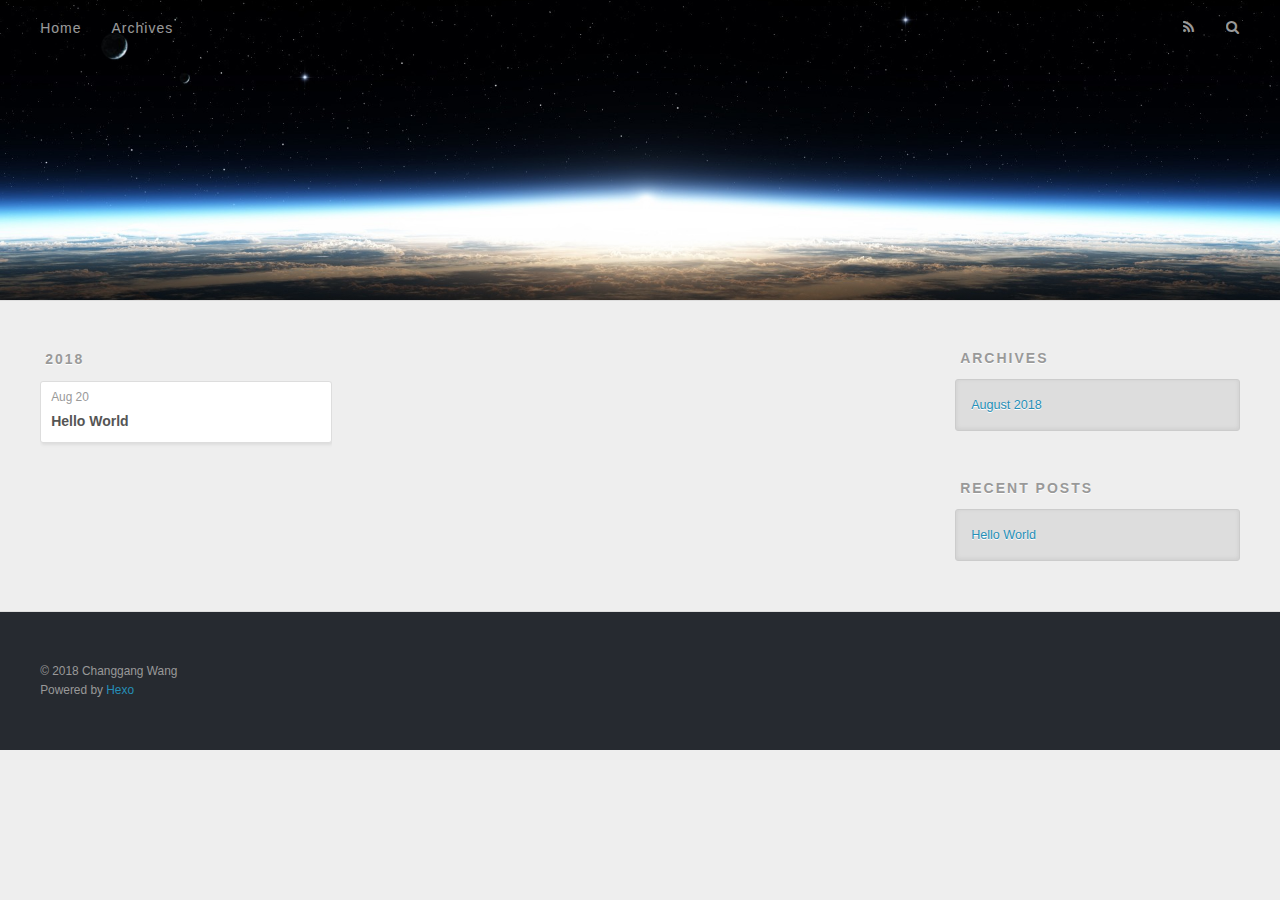
==== archives/index.html @ 1304bd4e "Site updated: 2018-08-20 21:08:40" ====
<!DOCTYPE html>
<html>
<head>
  <meta charset="utf-8">
  

  
  <title>Archives | </title>
  <meta name="viewport" content="width=device-width, initial-scale=1, maximum-scale=1">
  <meta property="og:type" content="website">
<meta property="og:title">
<meta property="og:url" content="https://super-wcg.github.io/archives/index.html">
<meta property="og:site_name">
<meta property="og:locale" content="default">
<meta name="twitter:card" content="summary">
<meta name="twitter:title">
  
    <link rel="alternate" href="/atom.xml" title="" type="application/atom+xml">
  
  
    <link rel="icon" href="/favicon.png">
  
  
    <link href="//fonts.googleapis.com/css?family=Source+Code+Pro" rel="stylesheet" type="text/css">
  
  <link rel="stylesheet" href="/css/style.css">
</head>

<body>
  <div id="container">
    <div id="wrap">
      <header id="header">
  <div id="banner"></div>
  <div id="header-outer" class="outer">
    <div id="header-title" class="inner">
      <h1 id="logo-wrap">
        <a href="/" id="logo"></a>
      </h1>
      
    </div>
    <div id="header-inner" class="inner">
      <nav id="main-nav">
        <a id="main-nav-toggle" class="nav-icon"></a>
        
          <a class="main-nav-link" href="/">Home</a>
        
          <a class="main-nav-link" href="/archives">Archives</a>
        
      </nav>
      <nav id="sub-nav">
        
          <a id="nav-rss-link" class="nav-icon" href="/atom.xml" title="RSS Feed"></a>
        
        <a id="nav-search-btn" class="nav-icon" title="Search"></a>
      </nav>
      <div id="search-form-wrap">
        <form action="//google.com/search" method="get" accept-charset="UTF-8" class="search-form"><input type="search" name="q" class="search-form-input" placeholder="Search"><button type="submit" class="search-form-submit">&#xF002;</button><input type="hidden" name="sitesearch" value="https://super-wcg.github.io"></form>
      </div>
    </div>
  </div>
</header>
      <div class="outer">
        <section id="main">
  
  
    
    
      
      
      <section class="archives-wrap">
        <div class="archive-year-wrap">
          <a href="/archives/2018" class="archive-year">2018</a>
        </div>
        <div class="archives">
    
    <article class="archive-article archive-type-post">
  <div class="archive-article-inner">
    <header class="archive-article-header">
      <a href="/2018/08/20/hello-world/" class="archive-article-date">
  <time datetime="2018-08-20T12:46:45.303Z" itemprop="datePublished">Aug 20</time>
</a>
      
  
    <h1 itemprop="name">
      <a class="archive-article-title" href="/2018/08/20/hello-world/">Hello World</a>
    </h1>
  

    </header>
  </div>
</article>
  
  
    </div></section>
  


</section>
        
          <aside id="sidebar">
  
    

  
    

  
    
  
    
  <div class="widget-wrap">
    <h3 class="widget-title">Archives</h3>
    <div class="widget">
      <ul class="archive-list"><li class="archive-list-item"><a class="archive-list-link" href="/archives/2018/08/">August 2018</a></li></ul>
    </div>
  </div>


  
    
  <div class="widget-wrap">
    <h3 class="widget-title">Recent Posts</h3>
    <div class="widget">
      <ul>
        
          <li>
            <a href="/2018/08/20/hello-world/">Hello World</a>
          </li>
        
      </ul>
    </div>
  </div>

  
</aside>
        
      </div>
      <footer id="footer">
  
  <div class="outer">
    <div id="footer-info" class="inner">
      &copy; 2018 Changgang Wang<br>
      Powered by <a href="http://hexo.io/" target="_blank">Hexo</a>
    </div>
  </div>
</footer>
    </div>
    <nav id="mobile-nav">
  
    <a href="/" class="mobile-nav-link">Home</a>
  
    <a href="/archives" class="mobile-nav-link">Archives</a>
  
</nav>
    

<script src="//ajax.googleapis.com/ajax/libs/jquery/2.0.3/jquery.min.js"></script>


  <link rel="stylesheet" href="/fancybox/jquery.fancybox.css">
  <script src="/fancybox/jquery.fancybox.pack.js"></script>


<script src="/js/script.js"></script>



  </div>
</body>
</html>
---- css/style.css ----
body {
  width: 100%;
}
body:before,
body:after {
  content: "";
  display: table;
}
body:after {
  clear: both;
}
html,
body,
div,
span,
applet,
object,
iframe,
h1,
h2,
h3,
h4,
h5,
h6,
p,
blockquote,
pre,
a,
abbr,
acronym,
address,
big,
cite,
code,
del,
dfn,
em,
img,
ins,
kbd,
q,
s,
samp,
small,
strike,
strong,
sub,
sup,
tt,
var,
dl,
dt,
dd,
ol,
ul,
li,
fieldset,
form,
label,
legend,
table,
caption,
tbody,
tfoot,
thead,
tr,
th,
td {
  margin: 0;
  padding: 0;
  border: 0;
  outline: 0;
  font-weight: inherit;
  font-style: inherit;
  font-family: inherit;
  font-size: 100%;
  vertical-align: baseline;
}
body {
  line-height: 1;
  color: #000;
  background: #fff;
}
ol,
ul {
  list-style: none;
}
table {
  border-collapse: separate;
  border-spacing: 0;
  vertical-align: middle;
}
caption,
th,
td {
  text-align: left;
  font-weight: normal;
  vertical-align: middle;
}
a img {
  border: none;
}
input,
button {
  margin: 0;
  padding: 0;
}
input::-moz-focus-inner,
button::-moz-focus-inner {
  border: 0;
  padding: 0;
}
@font-face {
  font-family: FontAwesome;
  font-style: normal;
  font-weight: normal;
  src: url("fonts/fontawesome-webfont.eot?v=#4.0.3");
  src: url("fonts/fontawesome-webfont.eot?#iefix&v=#4.0.3") format("embedded-opentype"), url("fonts/fontawesome-webfont.woff?v=#4.0.3") format("woff"), url("fonts/fontawesome-webfont.ttf?v=#4.0.3") format("truetype"), url("fonts/fontawesome-webfont.svg#fontawesomeregular?v=#4.0.3") format("svg");
}
html,
body,
#container {
  height: 100%;
}
body {
  background: #eee;
  font: 14px -apple-system, BlinkMacSystemFont, "Segoe UI", "Roboto", "Oxygen", "Ubuntu", "Cantarell", "Fira Sans", "Droid Sans", "Helvetica Neue", sans-serif;
  -webkit-text-size-adjust: 100%;
}
.outer {
  max-width: 1220px;
  margin: 0 auto;
  padding: 0 20px;
}
.outer:before,
.outer:after {
  content: "";
  display: table;
}
.outer:after {
  clear: both;
}
.inner {
  display: inline;
  float: left;
  width: 98.33333333333333%;
  margin: 0 0.833333333333333%;
}
.left,
.alignleft {
  float: left;
}
.right,
.alignright {
  float: right;
}
.clear {
  clear: both;
}
#container {
  position: relative;
}
.mobile-nav-on {
  overflow: hidden;
}
#wrap {
  height: 100%;
  width: 100%;
  position: absolute;
  top: 0;
  left: 0;
  -webkit-transition: 0.2s ease-out;
  -moz-transition: 0.2s ease-out;
  -ms-transition: 0.2s ease-out;
  transition: 0.2s ease-out;
  z-index: 1;
  background: #eee;
}
.mobile-nav-on #wrap {
  left: 280px;
}
@media screen and (min-width: 768px) {
  #main {
    display: inline;
    float: left;
    width: 73.33333333333333%;
    margin: 0 0.833333333333333%;
  }
}
.article-date,
.article-category-link,
.archive-year,
.widget-title {
  text-decoration: none;
  text-transform: uppercase;
  letter-spacing: 2px;
  color: #999;
  margin-bottom: 1em;
  margin-left: 5px;
  line-height: 1em;
  text-shadow: 0 1px #fff;
  font-weight: bold;
}
.article-inner,
.archive-article-inner {
  background: #fff;
  -webkit-box-shadow: 1px 2px 3px #ddd;
  box-shadow: 1px 2px 3px #ddd;
  border: 1px solid #ddd;
  border-radius: 3px;
}
.article-entry h1,
.widget h1 {
  font-size: 2em;
}
.article-entry h2,
.widget h2 {
  font-size: 1.5em;
}
.article-entry h3,
.widget h3 {
  font-size: 1.3em;
}
.article-entry h4,
.widget h4 {
  font-size: 1.2em;
}
.article-entry h5,
.widget h5 {
  font-size: 1em;
}
.article-entry h6,
.widget h6 {
  font-size: 1em;
  color: #999;
}
.article-entry hr,
.widget hr {
  border: 1px dashed #ddd;
}
.article-entry strong,
.widget strong {
  font-weight: bold;
}
.article-entry em,
.widget em,
.article-entry cite,
.widget cite {
  font-style: italic;
}
.article-entry sup,
.widget sup,
.article-entry sub,
.widget sub {
  font-size: 0.75em;
  line-height: 0;
  position: relative;
  vertical-align: baseline;
}
.article-entry sup,
.widget sup {
  top: -0.5em;
}
.article-entry sub,
.widget sub {
  bottom: -0.2em;
}
.article-entry small,
.widget small {
  font-size: 0.85em;
}
.article-entry acronym,
.widget acronym,
.article-entry abbr,
.widget abbr {
  border-bottom: 1px dotted;
}
.article-entry ul,
.widget ul,
.article-entry ol,
.widget ol,
.article-entry dl,
.widget dl {
  margin: 0 20px;
  line-height: 1.6em;
}
.article-entry ul ul,
.widget ul ul,
.article-entry ol ul,
.widget ol ul,
.article-entry ul ol,
.widget ul ol,
.article-entry ol ol,
.widget ol ol {
  margin-top: 0;
  margin-bottom: 0;
}
.article-entry ul,
.widget ul {
  list-style: disc;
}
.article-entry ol,
.widget ol {
  list-style: decimal;
}
.article-entry dt,
.widget dt {
  font-weight: bold;
}
#header {
  height: 300px;
  position: relative;
  border-bottom: 1px solid #ddd;
}
#header:before,
#header:after {
  content: "";
  position: absolute;
  left: 0;
  right: 0;
  height: 40px;
}
#header:before {
  top: 0;
  background: -webkit-linear-gradient(rgba(0,0,0,0.2), transparent);
  background: -moz-linear-gradient(rgba(0,0,0,0.2), transparent);
  background: -ms-linear-gradient(rgba(0,0,0,0.2), transparent);
  background: linear-gradient(rgba(0,0,0,0.2), transparent);
}
#header:after {
  bottom: 0;
  background: -webkit-linear-gradient(transparent, rgba(0,0,0,0.2));
  background: -moz-linear-gradient(transparent, rgba(0,0,0,0.2));
  background: -ms-linear-gradient(transparent, rgba(0,0,0,0.2));
  background: linear-gradient(transparent, rgba(0,0,0,0.2));
}
#header-outer {
  height: 100%;
  position: relative;
}
#header-inner {
  position: relative;
  overflow: hidden;
}
#banner {
  position: absolute;
  top: 0;
  left: 0;
  width: 100%;
  height: 100%;
  background: url("images/banner.jpg") center #000;
  -webkit-background-size: cover;
  -moz-background-size: cover;
  background-size: cover;
  z-index: -1;
}
#header-title {
  text-align: center;
  height: 40px;
  position: absolute;
  top: 50%;
  left: 0;
  margin-top: -20px;
}
#logo,
#subtitle {
  text-decoration: none;
  color: #fff;
  font-weight: 300;
  text-shadow: 0 1px 4px rgba(0,0,0,0.3);
}
#logo {
  font-size: 40px;
  line-height: 40px;
  letter-spacing: 2px;
}
#subtitle {
  font-size: 16px;
  line-height: 16px;
  letter-spacing: 1px;
}
#subtitle-wrap {
  margin-top: 16px;
}
#main-nav {
  float: left;
  margin-left: -15px;
}
.nav-icon,
.main-nav-link {
  float: left;
  color: #fff;
  opacity: 0.6;
  text-decoration: none;
  text-shadow: 0 1px rgba(0,0,0,0.2);
  -webkit-transition: opacity 0.2s;
  -moz-transition: opacity 0.2s;
  -ms-transition: opacity 0.2s;
  transition: opacity 0.2s;
  display: block;
  padding: 20px 15px;
}
.nav-icon:hover,
.main-nav-link:hover {
  opacity: 1;
}
.nav-icon {
  font-family: FontAwesome;
  text-align: center;
  font-size: 14px;
  width: 14px;
  height: 14px;
  padding: 20px 15px;
  position: relative;
  cursor: pointer;
}
.main-nav-link {
  font-weight: 300;
  letter-spacing: 1px;
}
@media screen and (max-width: 479px) {
  .main-nav-link {
    display: none;
  }
}
#main-nav-toggle {
  display: none;
}
#main-nav-toggle:before {
  content: "\f0c9";
}
@media screen and (max-width: 479px) {
  #main-nav-toggle {
    display: block;
  }
}
#sub-nav {
  float: right;
  margin-right: -15px;
}
#nav-rss-link:before {
  content: "\f09e";
}
#nav-search-btn:before {
  content: "\f002";
}
#search-form-wrap {
  position: absolute;
  top: 15px;
  width: 150px;
  height: 30px;
  right: -150px;
  opacity: 0;
  -webkit-transition: 0.2s ease-out;
  -moz-transition: 0.2s ease-out;
  -ms-transition: 0.2s ease-out;
  transition: 0.2s ease-out;
}
#search-form-wrap.on {
  opacity: 1;
  right: 0;
}
@media screen and (max-width: 479px) {
  #search-form-wrap {
    width: 100%;
    right: -100%;
  }
}
.search-form {
  position: absolute;
  top: 0;
  left: 0;
  right: 0;
  background: #fff;
  padding: 5px 15px;
  border-radius: 15px;
  -webkit-box-shadow: 0 0 10px rgba(0,0,0,0.3);
  box-shadow: 0 0 10px rgba(0,0,0,0.3);
}
.search-form-input {
  border: none;
  background: none;
  color: #555;
  width: 100%;
  font: 13px -apple-system, BlinkMacSystemFont, "Segoe UI", "Roboto", "Oxygen", "Ubuntu", "Cantarell", "Fira Sans", "Droid Sans", "Helvetica Neue", sans-serif;
  outline: none;
}
.search-form-input::-webkit-search-results-decoration,
.search-form-input::-webkit-search-cancel-button {
  -webkit-appearance: none;
}
.search-form-submit {
  position: absolute;
  top: 50%;
  right: 10px;
  margin-top: -7px;
  font: 13px FontAwesome;
  border: none;
  background: none;
  color: #bbb;
  cursor: pointer;
}
.search-form-submit:hover,
.search-form-submit:focus {
  color: #777;
}
.article {
  margin: 50px 0;
}
.article-inner {
  overflow: hidden;
}
.article-meta:before,
.article-meta:after {
  content: "";
  display: table;
}
.article-meta:after {
  clear: both;
}
.article-date {
  float: left;
}
.article-category {
  float: left;
  line-height: 1em;
  color: #ccc;
  text-shadow: 0 1px #fff;
  margin-left: 8px;
}
.article-category:before {
  content: "\2022";
}
.article-category-link {
  margin: 0 12px 1em;
}
.article-header {
  padding: 20px 20px 0;
}
.article-title {
  text-decoration: none;
  font-size: 2em;
  font-weight: bold;
  color: #555;
  line-height: 1.1em;
  -webkit-transition: color 0.2s;
  -moz-transition: color 0.2s;
  -ms-transition: color 0.2s;
  transition: color 0.2s;
}
a.article-title:hover {
  color: #258fb8;
}
.article-entry {
  color: #555;
  padding: 0 20px;
}
.article-entry:before,
.article-entry:after {
  content: "";
  display: table;
}
.article-entry:after {
  clear: both;
}
.article-entry p,
.article-entry table {
  line-height: 1.6em;
  margin: 1.6em 0;
}
.article-entry h1,
.article-entry h2,
.article-entry h3,
.article-entry h4,
.article-entry h5,
.article-entry h6 {
  font-weight: bold;
}
.article-entry h1,
.article-entry h2,
.article-entry h3,
.article-entry h4,
.article-entry h5,
.article-entry h6 {
  line-height: 1.1em;
  margin: 1.1em 0;
}
.article-entry a {
  color: #258fb8;
  text-decoration: none;
}
.article-entry a:hover {
  text-decoration: underline;
}
.article-entry ul,
.article-entry ol,
.article-entry dl {
  margin-top: 1.6em;
  margin-bottom: 1.6em;
}
.article-entry img,
.article-entry video {
  max-width: 100%;
  height: auto;
  display: block;
  margin: auto;
}
.article-entry iframe {
  border: none;
}
.article-entry table {
  width: 100%;
  border-collapse: collapse;
  border-spacing: 0;
}
.article-entry th {
  font-weight: bold;
  border-bottom: 3px solid #ddd;
  padding-bottom: 0.5em;
}
.article-entry td {
  border-bottom: 1px solid #ddd;
  padding: 10px 0;
}
.article-entry blockquote {
  font-family: Georgia, "Times New Roman", serif;
  font-size: 1.4em;
  margin: 1.6em 20px;
  text-align: center;
}
.article-entry blockquote footer {
  font-size: 14px;
  margin: 1.6em 0;
  font-family: -apple-system, BlinkMacSystemFont, "Segoe UI", "Roboto", "Oxygen", "Ubuntu", "Cantarell", "Fira Sans", "Droid Sans", "Helvetica Neue", sans-serif;
}
.article-entry blockquote footer cite:before {
  content: "—";
  padding: 0 0.5em;
}
.article-entry .pullquote {
  text-align: left;
  width: 45%;
  margin: 0;
}
.article-entry .pullquote.left {
  margin-left: 0.5em;
  margin-right: 1em;
}
.article-entry .pullquote.right {
  margin-right: 0.5em;
  margin-left: 1em;
}
.article-entry .caption {
  color: #999;
  display: block;
  font-size: 0.9em;
  margin-top: 0.5em;
  position: relative;
  text-align: center;
}
.article-entry .video-container {
  position: relative;
  padding-top: 56.25%;
  height: 0;
  overflow: hidden;
}
.article-entry .video-container iframe,
.article-entry .video-container object,
.article-entry .video-container embed {
  position: absolute;
  top: 0;
  left: 0;
  width: 100%;
  height: 100%;
  margin-top: 0;
}
.article-more-link a {
  display: inline-block;
  line-height: 1em;
  padding: 6px 15px;
  border-radius: 15px;
  background: #eee;
  color: #999;
  text-shadow: 0 1px #fff;
  text-decoration: none;
}
.article-more-link a:hover {
  background: #258fb8;
  color: #fff;
  text-decoration: none;
  text-shadow: 0 1px #1e7293;
}
.article-footer {
  font-size: 0.85em;
  line-height: 1.6em;
  border-top: 1px solid #ddd;
  padding-top: 1.6em;
  margin: 0 20px 20px;
}
.article-footer:before,
.article-footer:after {
  content: "";
  display: table;
}
.article-footer:after {
  clear: both;
}
.article-footer a {
  color: #999;
  text-decoration: none;
}
.article-footer a:hover {
  color: #555;
}
.article-tag-list-item {
  float: left;
  margin-right: 10px;
}
.article-tag-list-link:before {
  content: "#";
}
.article-comment-link {
  float: right;
}
.article-comment-link:before {
  content: "\f075";
  font-family: FontAwesome;
  padding-right: 8px;
}
.article-share-link {
  cursor: pointer;
  float: right;
  margin-left: 20px;
}
.article-share-link:before {
  content: "\f064";
  font-family: FontAwesome;
  padding-right: 6px;
}
#article-nav {
  position: relative;
}
#article-nav:before,
#article-nav:after {
  content: "";
  display: table;
}
#article-nav:after {
  clear: both;
}
@media screen and (min-width: 768px) {
  #article-nav {
    margin: 50px 0;
  }
  #article-nav:before {
    width: 8px;
    height: 8px;
    position: absolute;
    top: 50%;
    left: 50%;
    margin-top: -4px;
    margin-left: -4px;
    content: "";
    border-radius: 50%;
    background: #ddd;
    -webkit-box-shadow: 0 1px 2px #fff;
    box-shadow: 0 1px 2px #fff;
  }
}
.article-nav-link-wrap {
  text-decoration: none;
  text-shadow: 0 1px #fff;
  color: #999;
  -webkit-box-sizing: border-box;
  -moz-box-sizing: border-box;
  box-sizing: border-box;
  margin-top: 50px;
  text-align: center;
  display: block;
}
.article-nav-link-wrap:hover {
  color: #555;
}
@media screen and (min-width: 768px) {
  .article-nav-link-wrap {
    width: 50%;
    margin-top: 0;
  }
}
@media screen and (min-width: 768px) {
  #article-nav-newer {
    float: left;
    text-align: right;
    padding-right: 20px;
  }
}
@media screen and (min-width: 768px) {
  #article-nav-older {
    float: right;
    text-align: left;
    padding-left: 20px;
  }
}
.article-nav-caption {
  text-transform: uppercase;
  letter-spacing: 2px;
  color: #ddd;
  line-height: 1em;
  font-weight: bold;
}
#article-nav-newer .article-nav-caption {
  margin-right: -2px;
}
.article-nav-title {
  font-size: 0.85em;
  line-height: 1.6em;
  margin-top: 0.5em;
}
.article-share-box {
  position: absolute;
  display: none;
  background: #fff;
  -webkit-box-shadow: 1px 2px 10px rgba(0,0,0,0.2);
  box-shadow: 1px 2px 10px rgba(0,0,0,0.2);
  border-radius: 3px;
  margin-left: -145px;
  overflow: hidden;
  z-index: 1;
}
.article-share-box.on {
  display: block;
}
.article-share-input {
  width: 100%;
  background: none;
  -webkit-box-sizing: border-box;
  -moz-box-sizing: border-box;
  box-sizing: border-box;
  font: 14px -apple-system, BlinkMacSystemFont, "Segoe UI", "Roboto", "Oxygen", "Ubuntu", "Cantarell", "Fira Sans", "Droid Sans", "Helvetica Neue", sans-serif;
  padding: 0 15px;
  color: #555;
  outline: none;
  border: 1px solid #ddd;
  border-radius: 3px 3px 0 0;
  height: 36px;
  line-height: 36px;
}
.article-share-links {
  background: #eee;
}
.article-share-links:before,
.article-share-links:after {
  content: "";
  display: table;
}
.article-share-links:after {
  clear: both;
}
.article-share-twitter,
.article-share-facebook,
.article-share-pinterest,
.article-share-google {
  width: 50px;
  height: 36px;
  display: block;
  float: left;
  position: relative;
  color: #999;
  text-shadow: 0 1px #fff;
}
.article-share-twitter:before,
.article-share-facebook:before,
.article-share-pinterest:before,
.article-share-google:before {
  font-size: 20px;
  font-family: FontAwesome;
  width: 20px;
  height: 20px;
  position: absolute;
  top: 50%;
  left: 50%;
  margin-top: -10px;
  margin-left: -10px;
  text-align: center;
}
.article-share-twitter:hover,
.article-share-facebook:hover,
.article-share-pinterest:hover,
.article-share-google:hover {
  color: #fff;
}
.article-share-twitter:before {
  content: "\f099";
}
.article-share-twitter:hover {
  background: #00aced;
  text-shadow: 0 1px #008abe;
}
.article-share-facebook:before {
  content: "\f09a";
}
.article-share-facebook:hover {
  background: #3b5998;
  text-shadow: 0 1px #2f477a;
}
.article-share-pinterest:before {
  content: "\f0d2";
}
.article-share-pinterest:hover {
  background: #cb2027;
  text-shadow: 0 1px #a21a1f;
}
.article-share-google:before {
  content: "\f0d5";
}
.article-share-google:hover {
  background: #dd4b39;
  text-shadow: 0 1px #be3221;
}
.article-gallery {
  background: #000;
  position: relative;
}
.article-gallery-photos {
  position: relative;
  overflow: hidden;
}
.article-gallery-img {
  display: none;
  max-width: 100%;
}
.article-gallery-img:first-child {
  display: block;
}
.article-gallery-img.loaded {
  position: absolute;
  display: block;
}
.article-gallery-img img {
  display: block;
  max-width: 100%;
  margin: 0 auto;
}
#comments {
  background: #fff;
  -webkit-box-shadow: 1px 2px 3px #ddd;
  box-shadow: 1px 2px 3px #ddd;
  padding: 20px;
  border: 1px solid #ddd;
  border-radius: 3px;
  margin: 50px 0;
}
#comments a {
  color: #258fb8;
}
.archives-wrap {
  margin: 50px 0;
}
.archives:before,
.archives:after {
  content: "";
  display: table;
}
.archives:after {
  clear: both;
}
.archive-year-wrap {
  margin-bottom: 1em;
}
.archives {
  -webkit-column-gap: 10px;
  -moz-column-gap: 10px;
  column-gap: 10px;
}
@media screen and (min-width: 480px) and (max-width: 767px) {
  .archives {
    -webkit-column-count: 2;
    -moz-column-count: 2;
    column-count: 2;
  }
}
@media screen and (min-width: 768px) {
  .archives {
    -webkit-column-count: 3;
    -moz-column-count: 3;
    column-count: 3;
  }
}
.archive-article {
  -webkit-column-break-inside: avoid;
  page-break-inside: avoid;
  overflow: hidden;
  break-inside: avoid-column;
}
.archive-article-inner {
  padding: 10px;
  margin-bottom: 15px;
}
.archive-article-title {
  text-decoration: none;
  font-weight: bold;
  color: #555;
  -webkit-transition: color 0.2s;
  -moz-transition: color 0.2s;
  -ms-transition: color 0.2s;
  transition: color 0.2s;
  line-height: 1.6em;
}
.archive-article-title:hover {
  color: #258fb8;
}
.archive-article-footer {
  margin-top: 1em;
}
.archive-article-date {
  color: #999;
  text-decoration: none;
  font-size: 0.85em;
  line-height: 1em;
  margin-bottom: 0.5em;
  display: block;
}
#page-nav {
  margin: 50px auto;
  background: #fff;
  -webkit-box-shadow: 1px 2px 3px #ddd;
  box-shadow: 1px 2px 3px #ddd;
  border: 1px solid #ddd;
  border-radius: 3px;
  text-align: center;
  color: #999;
  overflow: hidden;
}
#page-nav:before,
#page-nav:after {
  content: "";
  display: table;
}
#page-nav:after {
  clear: both;
}
#page-nav a,
#page-nav span {
  padding: 10px 20px;
  line-height: 1;
  height: 2ex;
}
#page-nav a {
  color: #999;
  text-decoration: none;
}
#page-nav a:hover {
  background: #999;
  color: #fff;
}
#page-nav .prev {
  float: left;
}
#page-nav .next {
  float: right;
}
#page-nav .page-number {
  display: inline-block;
}
@media screen and (max-width: 479px) {
  #page-nav .page-number {
    display: none;
  }
}
#page-nav .current {
  color: #555;
  font-weight: bold;
}
#page-nav .space {
  color: #ddd;
}
#footer {
  background: #262a30;
  padding: 50px 0;
  border-top: 1px solid #ddd;
  color: #999;
}
#footer a {
  color: #258fb8;
  text-decoration: none;
}
#footer a:hover {
  text-decoration: underline;
}
#footer-info {
  line-height: 1.6em;
  font-size: 0.85em;
}
.article-entry pre,
.article-entry .highlight {
  background: #2d2d2d;
  margin: 0 -20px;
  padding: 15px 20px;
  border-style: solid;
  border-color: #ddd;
  border-width: 1px 0;
  overflow: auto;
  color: #ccc;
  line-height: 22.400000000000002px;
}
.article-entry .highlight .gutter pre,
.article-entry .gist .gist-file .gist-data .line-numbers {
  color: #666;
  font-size: 0.85em;
}
.article-entry pre,
.article-entry code {
  font-family: "Source Code Pro", Consolas, Monaco, Menlo, Consolas, monospace;
}
.article-entry code {
  background: #eee;
  text-shadow: 0 1px #fff;
  padding: 0 0.3em;
}
.article-entry pre code {
  background: none;
  text-shadow: none;
  padding: 0;
}
.article-entry .highlight pre {
  border: none;
  margin: 0;
  padding: 0;
}
.article-entry .highlight table {
  margin: 0;
  width: auto;
}
.article-entry .highlight td {
  border: none;
  padding: 0;
}
.article-entry .highlight figcaption {
  font-size: 0.85em;
  color: #999;
  line-height: 1em;
  margin-bottom: 1em;
}
.article-entry .highlight figcaption:before,
.article-entry .highlight figcaption:after {
  content: "";
  display: table;
}
.article-entry .highlight figcaption:after {
  clear: both;
}
.article-entry .highlight figcaption a {
  float: right;
}
.article-entry .highlight .gutter pre {
  text-align: right;
  padding-right: 20px;
}
.article-entry .highlight .line {
  height: 22.400000000000002px;
}
.article-entry .highlight .line.marked {
  background: #515151;
}
.article-entry .gist {
  margin: 0 -20px;
  border-style: solid;
  border-color: #ddd;
  border-width: 1px 0;
  background: #2d2d2d;
  padding: 15px 20px 15px 0;
}
.article-entry .gist .gist-file {
  border: none;
  font-family: "Source Code Pro", Consolas, Monaco, Menlo, Consolas, monospace;
  margin: 0;
}
.article-entry .gist .gist-file .gist-data {
  background: none;
  border: none;
}
.article-entry .gist .gist-file .gist-data .line-numbers {
  background: none;
  border: none;
  padding: 0 20px 0 0;
}
.article-entry .gist .gist-file .gist-data .line-data {
  padding: 0 !important;
}
.article-entry .gist .gist-file .highlight {
  margin: 0;
  padding: 0;
  border: none;
}
.article-entry .gist .gist-file .gist-meta {
  background: #2d2d2d;
  color: #999;
  font: 0.85em -apple-system, BlinkMacSystemFont, "Segoe UI", "Roboto", "Oxygen", "Ubuntu", "Cantarell", "Fira Sans", "Droid Sans", "Helvetica Neue", sans-serif;
  text-shadow: 0 0;
  padding: 0;
  margin-top: 1em;
  margin-left: 20px;
}
.article-entry .gist .gist-file .gist-meta a {
  color: #258fb8;
  font-weight: normal;
}
.article-entry .gist .gist-file .gist-meta a:hover {
  text-decoration: underline;
}
pre .comment,
pre .title {
  color: #999;
}
pre .variable,
pre .attribute,
pre .tag,
pre .regexp,
pre .ruby .constant,
pre .xml .tag .title,
pre .xml .pi,
pre .xml .doctype,
pre .html .doctype,
pre .css .id,
pre .css .class,
pre .css .pseudo {
  color: #f2777a;
}
pre .number,
pre .preprocessor,
pre .built_in,
pre .literal,
pre .params,
pre .constant {
  color: #f99157;
}
pre .class,
pre .ruby .class .title,
pre .css .rules .attribute {
  color: #9c9;
}
pre .string,
pre .value,
pre .inheritance,
pre .header,
pre .ruby .symbol,
pre .xml .cdata {
  color: #9c9;
}
pre .css .hexcolor {
  color: #6cc;
}
pre .function,
pre .python .decorator,
pre .python .title,
pre .ruby .function .title,
pre .ruby .title .keyword,
pre .perl .sub,
pre .javascript .title,
pre .coffeescript .title {
  color: #69c;
}
pre .keyword,
pre .javascript .function {
  color: #c9c;
}
@media screen and (max-width: 479px) {
  #mobile-nav {
    position: absolute;
    top: 0;
    left: 0;
    width: 280px;
    height: 100%;
    background: #191919;
    border-right: 1px solid #fff;
  }
}
@media screen and (max-width: 479px) {
  .mobile-nav-link {
    display: block;
    color: #999;
    text-decoration: none;
    padding: 15px 20px;
    font-weight: bold;
  }
  .mobile-nav-link:hover {
    color: #fff;
  }
}
@media screen and (min-width: 768px) {
  #sidebar {
    display: inline;
    float: left;
    width: 23.333333333333332%;
    margin: 0 0.833333333333333%;
  }
}
.widget-wrap {
  margin: 50px 0;
}
.widget {
  color: #777;
  text-shadow: 0 1px #fff;
  background: #ddd;
  -webkit-box-shadow: 0 -1px 4px #ccc inset;
  box-shadow: 0 -1px 4px #ccc inset;
  border: 1px solid #ccc;
  padding: 15px;
  border-radius: 3px;
}
.widget a {
  color: #258fb8;
  text-decoration: none;
}
.widget a:hover {
  text-decoration: underline;
}
.widget ul ul,
.widget ol ul,
.widget dl ul,
.widget ul ol,
.widget ol ol,
.widget dl ol,
.widget ul dl,
.widget ol dl,
.widget dl dl {
  margin-left: 15px;
  list-style: disc;
}
.widget {
  line-height: 1.6em;
  word-wrap: break-word;
  font-size: 0.9em;
}
.widget ul,
.widget ol {
  list-style: none;
  margin: 0;
}
.widget ul ul,
.widget ol ul,
.widget ul ol,
.widget ol ol {
  margin: 0 20px;
}
.widget ul ul,
.widget ol ul {
  list-style: disc;
}
.widget ul ol,
.widget ol ol {
  list-style: decimal;
}
.category-list-count,
.tag-list-count,
.archive-list-count {
  padding-left: 5px;
  color: #999;
  font-size: 0.85em;
}
.category-list-count:before,
.tag-list-count:before,
.archive-list-count:before {
  content: "(";
}
.category-list-count:after,
.tag-list-count:after,
.archive-list-count:after {
  content: ")";
}
.tagcloud a {
  margin-right: 5px;
  display: inline-block;
}
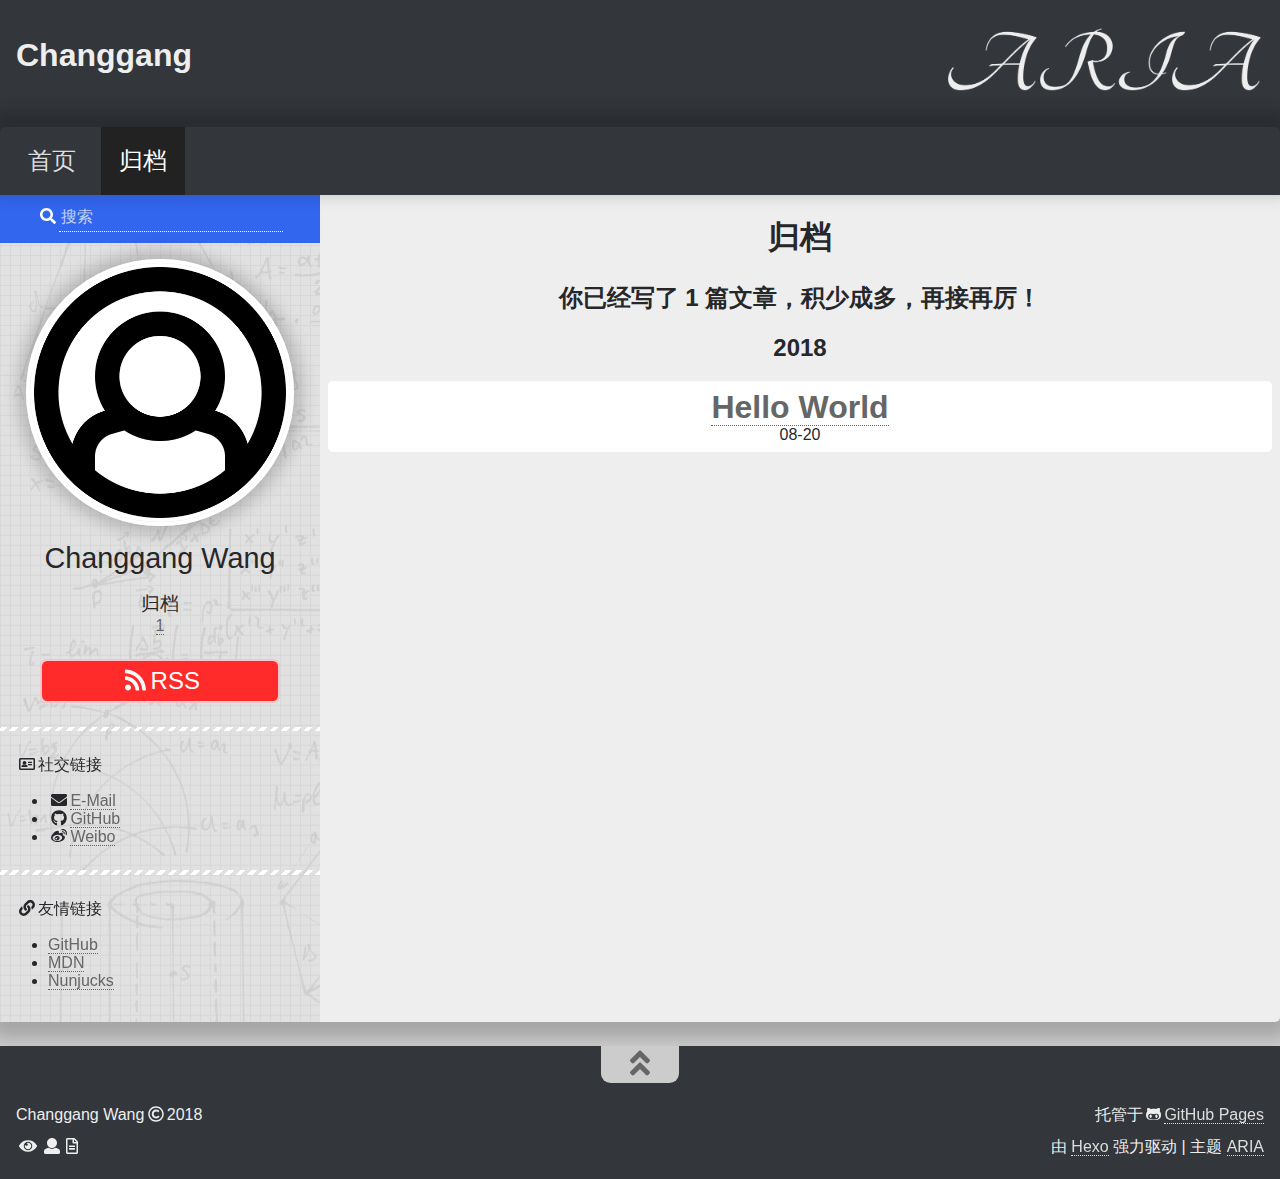
==== commit e73ee9f3: "Site updated: 2018-08-21 08:47:57" ====
--- a/archives/index.html
+++ b/archives/index.html
@@ -1,170 +1,261 @@
 <!DOCTYPE html>
 <html>
-<head>
-  <meta charset="utf-8">
-  
-
-  
-  <title>Archives | </title>
-  <meta name="viewport" content="width=device-width, initial-scale=1, maximum-scale=1">
-  <meta property="og:type" content="website">
-<meta property="og:title">
-<meta property="og:url" content="https://super-wcg.github.io/archives/index.html">
-<meta property="og:site_name">
-<meta property="og:locale" content="default">
-<meta name="twitter:card" content="summary">
-<meta name="twitter:title">
-  
-    <link rel="alternate" href="/atom.xml" title="" type="application/atom+xml">
-  
-  
-    <link rel="icon" href="/favicon.png">
-  
-  
-    <link href="//fonts.googleapis.com/css?family=Source+Code+Pro" rel="stylesheet" type="text/css">
-  
-  <link rel="stylesheet" href="/css/style.css">
-</head>
-
-<body>
-  <div id="container">
-    <div id="wrap">
-      <header id="header">
-  <div id="banner"></div>
-  <div id="header-outer" class="outer">
-    <div id="header-title" class="inner">
-      <h1 id="logo-wrap">
-        <a href="/" id="logo"></a>
+  <head>
+    <meta charset="utf-8">
+    <meta http-equiv="X-UA-Compatible" content="IE=edge">
+    <meta name="viewport" content="width=device-width, initial-scale=1, maximum-scale=1">
+    
+    <meta name="theme-color" content="#33363b">
+    <meta name="msapplication-TileColor" content="#33363b">
+    
+    
+    
+    <meta name="keywords" content="Life, ARIA, Hexo">
+    
+    
+    <link rel="apple-touch-icon" sizes="180x180" href="/favicons/apple-touch-icon.png">
+    
+    
+    <link rel="icon" type="image/png" sizes="192x192" href="/favicons/android-chrome-192x192.png">
+    
+    
+    <link rel="icon" type="image/png" sizes="32x32" href="/favicons/favicon-32x32.png">
+    
+    
+    <link rel="icon" type="image/png" sizes="16x16" href="/favicons/favicon-16x16.png">
+    
+    
+    <link rel="mask-icon" href="/favicons/safari-pinned-tab.svg" color="#33363b">
+    
+    
+    <link rel="manifest" href="/favicons/site.webmanifest">
+    
+    
+    <meta name="msapplication-config" content="/favicons/browserconfig.xml">
+    
+    
+    <link rel="alternate" href="/atom.xml" title="Changgang" type="application/atom+xml" />
+    
+    
+    <link rel="shortcut icon" type="image/x-icon" href="/favicons/favicon.ico">
+    
+    
+    <link rel="stylesheet" type="text/css" href="/css/normalize.css">
+    <link rel="stylesheet" type="text/css" href="/css/index.css">
+    
+    <link rel="stylesheet" type="text/css" href="/css/sidebar.css">
+    
+    
+<link rel="stylesheet" type="text/css" href="/css/page.css">
+<link rel="stylesheet" type="text/css" href="/css/post.css">
+
+    <link rel="stylesheet" type="text/css" href="/css/custom.css">
+    <link rel="stylesheet" type="text/css" href="/css/atom-one-dark.css">
+    <link rel="stylesheet" type="text/css" href="/css/lightgallery.min.css">
+    <script type="text/javascript" src="/js/jquery.min.js"></script>
+    <script defer type="text/javascript" src="/js/util.js"></script>
+    <script defer type="text/javascript" src="/js/scrollspy.js"></script>
+    <script defer type="text/javascript" src="/js/fontawesome-all.min.js"></script>
+    <script defer type="text/javascript" src="/js/lightgallery.min.js"></script>
+    <script defer type="text/javascript" src="/js/lg-fullscreen.min.js"></script>
+    <script defer type="text/javascript" src="/js/lg-hash.min.js"></script>
+    <script defer type="text/javascript" src="/js/lg-pager.min.js"></script>
+    <script defer type="text/javascript" src="/js/lg-thumbnail.min.js"></script>
+    <script defer type="text/javascript" src="/js/lg-zoom.min.js"></script>
+    
+    <script defer src="/js/busuanzi.pure.mini.js"></script>
+    
+    
+    <script defer type="text/javascript" src="/js/search.js"></script>
+    <script type="text/javascript">
+    $(document).ready(function () {
+      var searchPath = "search.xml";
+      if (searchPath.length === 0) {
+        searchPath = "search.xml";
+      }
+      var path = "/" + searchPath;
+      searchFunc(path, "search-input", "search-result");
+    });
+    </script>
+    
+    
+    <script defer type="text/javascript" src="/js/index.js"></script>
+    
+    <script defer type="text/javascript" src="/js/custom.js"></script>
+    <title>归档 | Changgang</title>
+  </head>
+  <body itemscope itemtype="http://schema.org/WebPage" lang="zh_CN"  data-spy="scroll" data-target=".list-group">
+    
+<header id="header" class="header" style="background: #33363b;">
+  <div class="container">
+    <div class="header-container">
+      <div class="header-title">
+        <h1 class="title"><a href="/">Changgang</a></h1>
+        <h2 class="subtitle"></h2>
+      </div>
+      
+      <div class="logo">
+        <img src="/images/logo.png" alt="logo">
+      </div>
+      
+    </div>
+    <nav id="nav" class="nav">
+      <a id="nav-toggle" class="nav-toggle" aria-hidden="true"><i class="fas fa-bars" aria-label="切换导航栏"></i></a>
+      <ul id="menu" role="menubar" aria-hidden="false">
+        
+        <li role="menuitem"><a href="/">首页</a></li>
+        
+        <li role="menuitem"><a href="/archives/" class="current">归档</a></li>
+        
+      </ul>
+    </nav>
+  </div>
+</header>
+
+
+    <main id="main" class="main">
+      <div class="container">
+        <div class="main-container">
+          <div class="content">
+            
+<div id="archive" class="archive page">
+  <h1 class="page-title">归档</h1>
+  <h2 class="page-counter">
+    
+    你已经写了 1 篇文章，积少成多，再接再厉！
+    
+  </h2>
+  
+  
+  
+  
+  <h2 class="page-title">2018</h1>
+  
+  <article class="article post card" itemscope itemtype="http://schema.org/Article">
+    <header id="post-header" class="post-header">
+      <h1 class="post-title-simple" itemprop="name headline">
+        <a class="post-title-link post-title-link-external" href="/2018/08/20/hello-world/" itemprop="url">Hello World</a>
       </h1>
       
-    </div>
-    <div id="header-inner" class="inner">
-      <nav id="main-nav">
-        <a id="main-nav-toggle" class="nav-icon"></a>
-        
-          <a class="main-nav-link" href="/">Home</a>
-        
-          <a class="main-nav-link" href="/archives">Archives</a>
-        
-      </nav>
-      <nav id="sub-nav">
-        
-          <a id="nav-rss-link" class="nav-icon" href="/atom.xml" title="RSS Feed"></a>
-        
-        <a id="nav-search-btn" class="nav-icon" title="Search"></a>
-      </nav>
-      <div id="search-form-wrap">
-        <form action="//google.com/search" method="get" accept-charset="UTF-8" class="search-form"><input type="search" name="q" class="search-form-input" placeholder="Search"><button type="submit" class="search-form-submit">&#xF002;</button><input type="hidden" name="sitesearch" value="https://super-wcg.github.io"></form>
-      </div>
-    </div>
-  </div>
-</header>
-      <div class="outer">
-        <section id="main">
-  
-  
-    
-    
-      
-      
-      <section class="archives-wrap">
-        <div class="archive-year-wrap">
-          <a href="/archives/2018" class="archive-year">2018</a>
-        </div>
-        <div class="archives">
-    
-    <article class="archive-article archive-type-post">
-  <div class="archive-article-inner">
-    <header class="archive-article-header">
-      <a href="/2018/08/20/hello-world/" class="archive-article-date">
-  <time datetime="2018-08-20T12:46:45.303Z" itemprop="datePublished">Aug 20</time>
-</a>
-      
-  
-    <h1 itemprop="name">
-      <a class="archive-article-title" href="/2018/08/20/hello-world/">Hello World</a>
-    </h1>
-  
-
+      <span class="post-date">
+        <time title="post-date" itemprop="dateCreated datePublished" datetime="2018-08-20T20:46:45+08:00">08-20</time>
+      </span>
+      
     </header>
-  </div>
-</article>
-  
-  
-    </div></section>
-  
-
-
-</section>
-        
-          <aside id="sidebar">
-  
-    
-
-  
-    
-
-  
-    
-  
-    
-  <div class="widget-wrap">
-    <h3 class="widget-title">Archives</h3>
-    <div class="widget">
-      <ul class="archive-list"><li class="archive-list-item"><a class="archive-list-link" href="/archives/2018/08/">August 2018</a></li></ul>
-    </div>
-  </div>
-
-
-  
-    
-  <div class="widget-wrap">
-    <h3 class="widget-title">Recent Posts</h3>
-    <div class="widget">
+  </article>
+  
+  
+</div>
+
+          </div>
+          
+          
+          
+<aside class="sidebar" id="sidebar" style="background: url(/images/background.png);">
+  
+  <div class="search">
+    <div class="form-group">
+      <i class="fas fa-search"></i><input type="search" id="search-input" name="q" results="0" placeholder="搜索" class="form-control"/>
+    </div>
+  </div>
+  <div class="search-result-box" id="search-result"></div>
+  
+  
+<div class="info sidebar-item" id="info">
+  
+  <img class="author-avatar" src="/images/avatar.png" alt="Changgang Wang">
+  
+  <h1 class="author-name">Changgang Wang</h1>
+  <h2 class="author-description"></h2>
+  <div class="site-count">
+    
+    <div class="archives-count">
+      <div class="site-count-title">归档</div>
+      <div><a href="/archives/">1</a></div>
+    </div>
+    
+    
+    
+  </div>
+  
+  <div class="rss">
+    <a class="rss-link button sidebar-item" href="/atom.xml"><i class="fas fa-rss"></i>RSS</a>
+  </div>
+  
+</div>
+
+
+  <div class="sidebar-sticky">
+    
+    
+    <hr>
+    <div class="social-link sidebar-item">
+      <div><i class="far fa-address-card"></i>社交链接</p></div>
       <ul>
         
-          <li>
-            <a href="/2018/08/20/hello-world/">Hello World</a>
-          </li>
+        <li><i class="fas fa-envelope"></i><a href="mailto:youremail@youremailhost" target="_blank">E-Mail</a></li>
+        
+        <li><i class="fab fa-github"></i><a href="https://github.com/" target="_blank">GitHub</a></li>
+        
+        <li><i class="fab fa-weibo"></i><a href="https://weibo.com/" target="_blank">Weibo</a></li>
         
       </ul>
     </div>
-  </div>
-
-  
+    
+    
+    <hr>
+    <div class="blogroll sidebar-item">
+      <div><i class="fas fa-link"></i>友情链接</div>
+      <ul>
+        
+        <li><a href="https://github.com/" target="_blank">GitHub</a></li>
+        
+        <li><a href="https://developer.mozilla.org/" target="_blank">MDN</a></li>
+        
+        <li><a href="https://mozilla.github.io/nunjucks/" target="_blank">Nunjucks</a></li>
+        
+      </ul>
+    </div>
+    
+  </div>
 </aside>
-        
-      </div>
-      <footer id="footer">
-  
-  <div class="outer">
-    <div id="footer-info" class="inner">
-      &copy; 2018 Changgang Wang<br>
-      Powered by <a href="http://hexo.io/" target="_blank">Hexo</a>
+
+
+          
+        </div>
+      </div>
+    </main>
+    
+<footer id="footer" class="footer" style="background: #33363b;">
+  <div class="container">
+    <div class="back-to-top">
+      <button id="back-to-top"><i class="fas fa-angle-double-up" aria-label="回到顶部"></i></button>
+    </div>
+    <div class="footer-container">
+      <div class="footer-left">
+        <div class="copyright">
+          <span class="author">Changgang Wang</span><span class="year"><i class="far fa-copyright"></i>2018</span>
+        </div>
+        
+        <div class="busuanzi">
+          <span id="busuanzi_container_site_pv"><i class="fas fa-eye" aria-label="站点点击量" aria-hidden="false"></i><span id="busuanzi_value_site_pv"></span></span><span id="busuanzi_container_site_uv"><i class="fas fa-user" aria-label="站点用户数" aria-hidden="false"></i><span id="busuanzi_value_site_uv"></span></span><span id="busuanzi_container_page_pv"><i class="far fa-file-alt"></i><span id="busuanzi_value_page_pv" aria-label="页面点击量" aria-hidden="false"></span></span>
+        </div>
+        
+      </div>
+      <div class="footer-right">
+        <div class="custom-info">
+          
+          托管于<i class="fab fa-github-alt"></i><a href="https://pages.github.com/" target="_blank">GitHub Pages</a>
+          
+        </div>
+        <div class="powered-by">
+          由 <a href="https://hexo.io/" target="_blank">Hexo</a> 强力驱动 | 主题 <a href="https://github.com/AlynxZhou/hexo-theme-aria/" target="_blank">ARIA</a>
+        </div>
+      </div>
     </div>
   </div>
 </footer>
-    </div>
-    <nav id="mobile-nav">
-  
-    <a href="/" class="mobile-nav-link">Home</a>
-  
-    <a href="/archives" class="mobile-nav-link">Archives</a>
-  
-</nav>
-    
-
-<script src="//ajax.googleapis.com/ajax/libs/jquery/2.0.3/jquery.min.js"></script>
-
-
-  <link rel="stylesheet" href="/fancybox/jquery.fancybox.css">
-  <script src="/fancybox/jquery.fancybox.pack.js"></script>
-
-
-<script src="/js/script.js"></script>
-
-
-
-  </div>
-</body>
-</html>+
+
+  </body>
+</html>
--- a/css/index.css
+++ b/css/index.css
@@ -0,0 +1,737 @@
+.header {
+  padding-bottom: 3em;
+  margin-bottom: 0;
+  background: #33363b;
+  color: #eee;
+}
+.header .header-container {
+  display: -webkit-box;
+  display: -moz-box;
+  display: -webkit-flex;
+  display: -ms-flexbox;
+  display: box;
+  display: flex;
+  -webkit-box-orient: horizontal;
+  -moz-box-orient: horizontal;
+  -o-box-orient: horizontal;
+  -webkit-flex-direction: row;
+  -ms-flex-direction: row;
+  flex-direction: row;
+  -webkit-box-pack: justify;
+  -moz-box-pack: justify;
+  -o-box-pack: justify;
+  -ms-flex-pack: justify;
+  -webkit-justify-content: space-between;
+  justify-content: space-between;
+  -webkit-box-align: center;
+  -moz-box-align: center;
+  -o-box-align: center;
+  -ms-flex-align: center;
+  -webkit-align-items: center;
+  align-items: center;
+  -webkit-box-lines: single;
+  -moz-box-lines: single;
+  -o-box-lines: single;
+  -webkit-flex-wrap: nowrap;
+  -ms-flex-wrap: nowrap;
+  flex-wrap: nowrap;
+  padding: 1em;
+}
+.header .header-container .header-title {
+  text-align: left;
+  width: 50%;
+  word-wrap: break-word;
+  -webkit-box-flex: 1;
+  -moz-box-flex: 1;
+  -o-box-flex: 1;
+  box-flex: 1;
+  -webkit-flex: 1 0 auto;
+  -ms-flex: 1 0 auto;
+  flex: 1 0 auto;
+  color: #eee;
+}
+.header .header-container .header-title a {
+  color: #eee;
+  text-decoration: none;
+  border-bottom: none;
+}
+.header .header-container .header-title a:hover {
+  color: #eee;
+  border-bottom: none;
+}
+.header .header-container .header-title a:active {
+  top: 0;
+}
+.header .header-container .header-title .title {
+  font: bold 2em "Roboto", "Noto Sans", Helvetica, Arial, sans-serif;
+  margin: 0 0 0.5em 0;
+}
+.header .header-container .header-title .subtitle {
+  font: italic 1.5em "Roboto", "Noto Sans", Helvetica, Arial, sans-serif;
+  margin: 0.5em 0 0 0;
+}
+.header .header-container .logo {
+  text-align: right;
+  width: 50%;
+  -webkit-box-flex: 1;
+  -moz-box-flex: 1;
+  -o-box-flex: 1;
+  box-flex: 1;
+  -webkit-flex: 1 0 auto;
+  -ms-flex: 1 0 auto;
+  flex: 1 0 auto;
+}
+.header .header-container .logo img {
+  display: inline-block;
+  max-width: 20em;
+  width: 100%;
+}
+@media (max-width: 40em) {
+  .header .header-container {
+    -webkit-box-direction: reverse;
+    -moz-box-direction: reverse;
+    -o-box-direction: reverse;
+    -webkit-box-orient: vertical;
+    -moz-box-orient: vertical;
+    -o-box-orient: vertical;
+    -webkit-flex-direction: column-reverse;
+    -ms-flex-direction: column-reverse;
+    flex-direction: column-reverse;
+  }
+  .header .header-container .header-title {
+    text-align: center;
+    width: auto;
+  }
+  .header .header-container .logo {
+    text-align: center;
+    width: auto;
+  }
+}
+.nav {
+  position: relative;
+  margin: 0;
+  padding: 0 0.5em;
+  background: #33363b;
+  -webkit-box-shadow: 0 -0.5em 1em 0.5em rgba(0,0,0,0.19);
+  box-shadow: 0 -0.5em 1em 0.5em rgba(0,0,0,0.19);
+  border-top-left-radius: 0.3em;
+  border-top-right-radius: 0.3em;
+  display: block;
+}
+.nav ul {
+  display: block;
+  list-style: none;
+  padding: 0;
+  margin: 0;
+}
+.nav ul li {
+  line-height: 2em;
+  position: relative;
+  text-align: center;
+  display: inline-block;
+  margin: 0 0.1em;
+}
+.nav ul li a {
+  position: relative;
+  display: block;
+  font-size: 1.5em;
+  padding: 0.75em;
+  color: #ddd;
+  text-decoration: none;
+  text-shadow: 0 0.05em rgba(0,0,0,0.2);
+  -webkit-transition: 0.2s ease-in;
+  -moz-transition: 0.2s ease-in;
+  -o-transition: 0.2s ease-in;
+  -ms-transition: 0.2s ease-in;
+  transition: 0.2s ease-in;
+  border-bottom: none;
+}
+.nav ul li a:hover {
+  color: #fff;
+  background: #252525;
+}
+.nav ul li a:active {
+  top: 0;
+}
+.nav ul li a.current {
+  color: #fff;
+  background: #222;
+}
+.nav .nav-toggle {
+  text-align: center;
+  font-size: 2em;
+  position: relative;
+  cursor: pointer;
+  color: #ddd;
+  display: none;
+  width: 100%;
+  text-align: center;
+  border-bottom: none;
+}
+.nav .nav-toggle:hover {
+  border-bottom: none;
+  color: #fff;
+}
+@media (max-width: 40em) {
+  .nav .nav-toggle {
+    display: block;
+  }
+  .nav ul {
+    display: none;
+  }
+  .nav ul li {
+    display: block;
+    text-align: center;
+    margin: 0.1em 0;
+  }
+  .nav ul li a {
+    position: relative;
+    border-bottom: none;
+  }
+  .nav ul li a:hover {
+    color: #fff;
+    background: #252525;
+  }
+}
+.main {
+  font: 16px "Roboto", "Noto Sans", Helvetica, Arial, sans-serif;
+  margin-top: -3em;
+}
+.main .main-container {
+  width: auto;
+  background: #eee;
+  -webkit-box-sizing: border-box;
+  -moz-box-sizing: border-box;
+  box-sizing: border-box;
+  -webkit-box-shadow: 0 0.5em 1em 0.5em rgba(0,0,0,0.19);
+  box-shadow: 0 0.5em 1em 0.5em rgba(0,0,0,0.19);
+  border-bottom-left-radius: 0.3em;
+  border-bottom-right-radius: 0.3em;
+  display: -webkit-box;
+  display: -moz-box;
+  display: -webkit-flex;
+  display: -ms-flexbox;
+  display: box;
+  display: flex;
+  -webkit-box-direction: reverse;
+  -moz-box-direction: reverse;
+  -o-box-direction: reverse;
+  -webkit-box-orient: horizontal;
+  -moz-box-orient: horizontal;
+  -o-box-orient: horizontal;
+  -webkit-flex-direction: row-reverse;
+  -ms-flex-direction: row-reverse;
+  flex-direction: row-reverse;
+  -webkit-box-pack: justify;
+  -moz-box-pack: justify;
+  -o-box-pack: justify;
+  -ms-flex-pack: justify;
+  -webkit-justify-content: space-between;
+  justify-content: space-between;
+  -webkit-box-align: stretch;
+  -moz-box-align: stretch;
+  -o-box-align: stretch;
+  -ms-flex-align: stretch;
+  -webkit-align-items: stretch;
+  align-items: stretch;
+  -webkit-box-lines: single;
+  -moz-box-lines: single;
+  -o-box-lines: single;
+  -webkit-flex-wrap: nowrap;
+  -ms-flex-wrap: nowrap;
+  flex-wrap: nowrap;
+  padding: 0;
+}
+.main .main-container .content {
+  -webkit-box-flex: 1;
+  -moz-box-flex: 1;
+  -o-box-flex: 1;
+  box-flex: 1;
+  -webkit-flex: 1 0 auto;
+  -ms-flex: 1 0 auto;
+  flex: 1 0 auto;
+  width: 75%;
+}
+@media (max-width: 60em) {
+  .main .main-container {
+    -webkit-box-orient: vertical;
+    -moz-box-orient: vertical;
+    -o-box-orient: vertical;
+    -webkit-flex-direction: column;
+    -ms-flex-direction: column;
+    flex-direction: column;
+  }
+  .main .main-container .content {
+    width: 100%;
+  }
+}
+.footer {
+  background: #33363b;
+  color: #eee;
+  margin-top: 1.5em;
+}
+.footer .footer-container {
+  width: auto;
+  word-wrap: break-word;
+  line-height: 2em;
+  padding: 1em;
+  display: -webkit-box;
+  display: -moz-box;
+  display: -webkit-flex;
+  display: -ms-flexbox;
+  display: box;
+  display: flex;
+  -webkit-box-orient: horizontal;
+  -moz-box-orient: horizontal;
+  -o-box-orient: horizontal;
+  -webkit-flex-direction: row;
+  -ms-flex-direction: row;
+  flex-direction: row;
+  -webkit-box-pack: justify;
+  -moz-box-pack: justify;
+  -o-box-pack: justify;
+  -ms-flex-pack: justify;
+  -webkit-justify-content: space-between;
+  justify-content: space-between;
+  -webkit-box-align: end;
+  -moz-box-align: end;
+  -o-box-align: end;
+  -ms-flex-align: end;
+  -webkit-align-items: flex-end;
+  align-items: flex-end;
+  -webkit-box-lines: single;
+  -moz-box-lines: single;
+  -o-box-lines: single;
+  -webkit-flex-wrap: nowrap;
+  -ms-flex-wrap: nowrap;
+  flex-wrap: nowrap;
+}
+.footer .footer-container .footer-left {
+  -webkit-box-flex: 1;
+  -moz-box-flex: 1;
+  -o-box-flex: 1;
+  box-flex: 1;
+  -webkit-flex: 1 0 auto;
+  -ms-flex: 1 0 auto;
+  flex: 1 0 auto;
+  text-align: left;
+  width: 50%;
+}
+.footer .footer-container .footer-right {
+  -webkit-box-flex: 1;
+  -moz-box-flex: 1;
+  -o-box-flex: 1;
+  box-flex: 1;
+  -webkit-flex: 1 0 auto;
+  -ms-flex: 1 0 auto;
+  flex: 1 0 auto;
+  text-align: right;
+  width: 50%;
+}
+.footer .footer-container .footer-right .custom-info {
+  width: 100%;
+  word-wrap: break-word;
+}
+.footer a {
+  position: relative;
+  color: #ddd;
+  text-decoration: none;
+  border-bottom: 0.05em dotted #ddd;
+  -webkit-transition: 0.3s ease-in-out;
+  -moz-transition: 0.3s ease-in-out;
+  -o-transition: 0.3s ease-in-out;
+  -ms-transition: 0.3s ease-in-out;
+  transition: 0.3s ease-in-out;
+}
+.footer a:hover {
+  color: #fff;
+  border-bottom: 0.05em solid #fff;
+}
+.footer a:active {
+  top: 0.1em;
+}
+.footer .back-to-top {
+  display: block;
+  text-align: center;
+}
+.footer .back-to-top button {
+  border: none;
+  outline: 0;
+  background: #ccc;
+  color: #666;
+  overflow: hidden;
+  display: inline-block;
+  margin: 0 auto;
+  padding: 0 0.7em;
+  cursor: pointer;
+  border-bottom-left-radius: 0.3em;
+  border-bottom-right-radius: 0.3em;
+  font-size: 2em;
+}
+.footer .back-to-top button:hover {
+  color: #36e;
+}
+@media (max-width: 40em) {
+  .footer .footer-container {
+    -webkit-box-direction: reverse;
+    -moz-box-direction: reverse;
+    -o-box-direction: reverse;
+    -webkit-box-orient: vertical;
+    -moz-box-orient: vertical;
+    -o-box-orient: vertical;
+    -webkit-flex-direction: column-reverse;
+    -ms-flex-direction: column-reverse;
+    flex-direction: column-reverse;
+    -webkit-box-align: stretch;
+    -moz-box-align: stretch;
+    -o-box-align: stretch;
+    -ms-flex-align: stretch;
+    -webkit-align-items: stretch;
+    align-items: stretch;
+  }
+  .footer .footer-container .footer-left {
+    text-align: center;
+    width: auto;
+  }
+  .footer .footer-container .footer-right {
+    text-align: center;
+    width: auto;
+  }
+}
+html,
+body,
+.container {
+  height: 100%;
+}
+::selection {
+  color: #222;
+  background: #cbeafb;
+}
+::-moz-selection {
+  color: #222;
+  background: #cbeafb;
+}
+::-webkit-scrollbar {
+  width: 0.4em;
+  height: 0.4em;
+}
+::-webkit-scrollbar-track {
+  background: 0 0;
+}
+::-webkit-scrollbar-thumb {
+  background: #999;
+  border-radius: 0.25em;
+}
+::-webkit-scrollbar-thumb:hover {
+  background: #666;
+}
+::-webkit-scrollbar-corner {
+  background: #535353;
+}
+::-webkit-scrollbar-resizer {
+  background: #ff6e00;
+}
+body {
+  color: #26272b;
+  background: #ccc;
+  font: 16px "Roboto", "Noto Sans", Helvetica, Arial, sans-serif;
+  word-wrap: break-word;
+  display: -webkit-box;
+  display: -moz-box;
+  display: -webkit-flex;
+  display: -ms-flexbox;
+  display: box;
+  display: flex;
+  min-height: 100%;
+  -webkit-box-orient: vertical;
+  -moz-box-orient: vertical;
+  -o-box-orient: vertical;
+  -webkit-flex-direction: column;
+  -ms-flex-direction: column;
+  flex-direction: column;
+}
+main {
+  -webkit-box-flex: 1;
+  -moz-box-flex: 1;
+  -o-box-flex: 1;
+  box-flex: 1;
+  -webkit-flex: 1 0 auto;
+  -ms-flex: 1 0 auto;
+  flex: 1 0 auto;
+}
+header,
+footer {
+  -webkit-box-flex: 0;
+  -moz-box-flex: 0;
+  -o-box-flex: 0;
+  box-flex: 0;
+  -webkit-flex: none;
+  -ms-flex: none;
+  flex: none;
+}
+.container {
+  padding: 0;
+  max-width: 80em;
+  width: 100%;
+  margin: 0 auto;
+}
+ol,
+ul {
+  padding-left: 2em;
+}
+a {
+  position: relative;
+  color: #666;
+  text-decoration: none;
+  border-bottom: 0.05em dotted #666;
+  -webkit-transition: 0.3s ease-in-out;
+  -moz-transition: 0.3s ease-in-out;
+  -o-transition: 0.3s ease-in-out;
+  -ms-transition: 0.3s ease-in-out;
+  transition: 0.3s ease-in-out;
+}
+a:hover {
+  color: #36e;
+  border-bottom: 0.05em solid #36e;
+}
+a:active {
+  top: 0.1em;
+}
+a.gallery-item,
+a.img-link {
+  border-bottom: none;
+  display: block;
+  margin: 1em 0 0 0;
+  text-align: center;
+}
+a.gallery-item img,
+a.img-link img {
+  -webkit-transition: 0.3s ease-in-out;
+  -moz-transition: 0.3s ease-in-out;
+  -o-transition: 0.3s ease-in-out;
+  -ms-transition: 0.3s ease-in-out;
+  transition: 0.3s ease-in-out;
+  border: 0.15em solid #ccc;
+}
+a.gallery-item:hover,
+a.img-link:hover {
+  border-bottom: none;
+}
+a.gallery-item:hover img,
+a.img-link:hover img {
+  -webkit-box-shadow: 0 0 1em 0.5em rgba(0,0,0,0.19);
+  box-shadow: 0 0 1em 0.5em rgba(0,0,0,0.19);
+}
+.caption {
+  color: #666;
+  display: block;
+  text-align: center;
+  margin: 0 0 1em 0;
+}
+a.button,
+button.button {
+  position: relative;
+  -webkit-transition: 0.3s ease-in-out;
+  -moz-transition: 0.3s ease-in-out;
+  -o-transition: 0.3s ease-in-out;
+  -ms-transition: 0.3s ease-in-out;
+  transition: 0.3s ease-in-out;
+  text-decoration: none;
+  border-radius: 0.3em;
+  -webkit-transform-origin: 50%;
+  -moz-transform-origin: 50%;
+  -o-transform-origin: 50%;
+  -ms-transform-origin: 50%;
+  transform-origin: 50%;
+  border-bottom: none;
+  -webkit-box-sizing: border-box;
+  -moz-box-sizing: border-box;
+  box-sizing: border-box;
+  color: #fff;
+  background: #999;
+  border: 0.1em solid #ddd;
+}
+a.button:hover,
+button.button:hover {
+  -webkit-box-shadow: 0 0 1em 0.5em rgba(0,0,0,0.19);
+  box-shadow: 0 0 1em 0.5em rgba(0,0,0,0.19);
+}
+a.button:active,
+button.button:active {
+  top: 0.1em;
+}
+img {
+  width: 90%;
+  text-align: center;
+}
+hr {
+  height: 0.3em;
+  border: none;
+  margin: 1.5em 0;
+  width: 100%;
+  -webkit-box-sizing: content-box;
+  -moz-box-sizing: content-box;
+  box-sizing: content-box;
+  background: -webkit-repeating-linear-gradient(135deg, #ccc, #ccc 0.25em, transparent 0.25em, transparent 0.5em);
+  background: -moz-repeating-linear-gradient(135deg, #ccc, #ccc 0.25em, transparent 0.25em, transparent 0.5em);
+  background: -o-repeating-linear-gradient(135deg, #ccc, #ccc 0.25em, transparent 0.25em, transparent 0.5em);
+  background: -ms-repeating-linear-gradient(135deg, #ccc, #ccc 0.25em, transparent 0.25em, transparent 0.5em);
+  background: repeating-linear-gradient(-45deg, #ccc, #ccc 0.25em, transparent 0.25em, transparent 0.5em);
+}
+article table {
+  margin: 1em auto;
+  border-spacing: 0;
+  border-collapse: collapse;
+}
+article table thead tr {
+  background: #fff;
+}
+article table thead tr th {
+  padding: 0.4em 0.7em;
+  border: 0.1em solid #999;
+}
+article table tbody tr {
+  background: #eee;
+}
+article table tbody tr td {
+  padding: 0.4em 0.7em;
+  border: 0.1em solid #ddd;
+}
+article table tbody tr td:nth-child(2n) {
+  background: #fff;
+}
+article table tbody tr:nth-child(2n) {
+  background: #fff;
+}
+article table tbody tr:nth-child(2n) td {
+  padding: 0.4em 0.7em;
+  border: 0.1em solid #ddd;
+}
+article table tbody tr:nth-child(2n) td:nth-child(2n) {
+  background: #eee;
+}
+code {
+  margin: 0.05em 0.05em;
+  color: #fc6423;
+  padding: 0.125em 0.25em;
+  overflow: auto;
+  word-wrap: break-word;
+  border-radius: 0.3em;
+  font-family: "Monaco for Powerline", Monaco, Menlo, Consolas, monospace;
+  font-size: 16px;
+  background: #f8f8f8;
+  -webkit-font-feature-settings: "liga" 0; /* No variation */
+  -moz-font-feature-settings: "liga=0"; /* Firefox 4.0 to 14.0 */
+  -moz-font-feature-settings: "liga" 0; /* Firefox 15.0 onwards */
+  -moz-font-feature-settings: "liga" 0; /* Firefox 15.0 onwards explicitly set feature values */
+  font-feature-settings: "liga" 0; /* No variation */
+}
+figure {
+  overflow: auto;
+  border-radius: 0.3em;
+  padding: 0.5em;
+  margin: 1em 0;
+  -webkit-font-feature-settings: "liga" 0; /* No variation */
+  -moz-font-feature-settings: "liga=0"; /* Firefox 4.0 to 14.0 */
+  -moz-font-feature-settings: "liga" 0; /* Firefox 15.0 onwards */
+  -moz-font-feature-settings: "liga" 0; /* Firefox 15.0 onwards explicitly set feature values */
+  font-feature-settings: "liga" 0; /* No variation */
+}
+figure table {
+  margin: 0;
+}
+figure table tbody tr {
+  background: transparent;
+}
+figure table tbody tr td {
+  border: none;
+}
+figure table tbody tr td:nth-child(2n) {
+  background: transparent;
+}
+figure table tbody tr td.gutter {
+  text-align: right;
+  padding-right: 0.5em;
+  border-right: 0.1em dotted #ccc;
+}
+figure table tbody tr td pre {
+  font-family: "Monaco for Powerline", Monaco, Menlo, Consolas, monospace;
+  font-size: 16px;
+  line-height: 1.5em;
+  padding: 0;
+  margin: 0;
+}
+figure table tbody tr td pre code.text {
+  padding-left: 0.5em;
+}
+blockquote {
+  margin: 1em 0;
+  word-wrap: break-word;
+  padding: 0 1em;
+  border-left: 0.25em solid #ccc;
+  color: #666;
+}
+blockquote p {
+  color: #666;
+  padding: 0;
+  margin: 0;
+}
+.centerquote {
+  margin: 1em 0;
+  padding: 0.5em 1em;
+  border-left: none;
+  border-top: 0.2em solid #ccc;
+  border-bottom: 0.2em solid #ccc;
+  text-align: center;
+  color: #666;
+  word-wrap: break-word;
+}
+.centerquote p,
+.centerquote div {
+  text-align: center;
+}
+.alert-red,
+.alert-green,
+.alert-blue {
+  text-align: center;
+  margin: 1em 0;
+  padding: 0.5em;
+  border-radius: 0.3em;
+}
+.alert-red {
+  color: #721c24;
+  border: 0.1em solid #f5c6cb;
+  background-color: #f8d7da;
+}
+.alert-green {
+  color: #155724;
+  border: 0.1em solid #c3e6cb;
+  background-color: #d4edda;
+}
+.alert-blue {
+  color: #004085;
+  border: 0.1em solid #b8daff;
+  background-color: #cce5ff;
+}
+.card {
+  display: block;
+  background: #fff;
+  -webkit-transition: 0.2s ease-in-out;
+  -moz-transition: 0.2s ease-in-out;
+  -o-transition: 0.2s ease-in-out;
+  -ms-transition: 0.2s ease-in-out;
+  transition: 0.2s ease-in-out;
+  -webkit-box-sizing: border-box;
+  -moz-box-sizing: border-box;
+  box-sizing: border-box;
+  border-radius: 0.3em;
+  padding: 0.5em 1em;
+  margin: 0.5em;
+}
+.card:hover {
+  -webkit-box-shadow: 0 0 1em 0.5em rgba(0,0,0,0.19);
+  box-shadow: 0 0 1em 0.5em rgba(0,0,0,0.19);
+}
+.svg-inline--fa {
+  margin: 0 0.2em;
+}
--- a/css/sidebar.css
+++ b/css/sidebar.css
@@ -0,0 +1,213 @@
+.info {
+  text-align: center;
+}
+.info .author-avatar {
+  width: 90%;
+  display: block;
+  margin: 1em auto;
+  border: 0.3em solid #fff;
+  border-radius: 50%;
+  -webkit-box-shadow: 0 0 1em 0.5em rgba(0,0,0,0.19);
+  box-shadow: 0 0 1em 0.5em rgba(0,0,0,0.19);
+  -webkit-transition: 1s ease-in-out;
+  -moz-transition: 1s ease-in-out;
+  -o-transition: 1s ease-in-out;
+  -ms-transition: 1s ease-in-out;
+  transition: 1s ease-in-out;
+}
+.info .author-avatar:hover {
+  -webkit-transform: rotateY(720deg);
+  -moz-transform: rotateY(720deg);
+  -o-transform: rotateY(720deg);
+  -ms-transform: rotateY(720deg);
+  transform: rotateY(720deg);
+}
+.info .author-name {
+  color: #26272b;
+  font-size: 1.8em;
+  font-weight: normal;
+  margin: 0.5em 0;
+}
+.info .author-description {
+  color: #444;
+  font-size: 1.2em;
+  font-weight: normal;
+  margin: 0.5em 0;
+}
+.info .site-count {
+  display: -webkit-box;
+  display: -moz-box;
+  display: -webkit-flex;
+  display: -ms-flexbox;
+  display: box;
+  display: flex;
+  -webkit-box-orient: horizontal;
+  -moz-box-orient: horizontal;
+  -o-box-orient: horizontal;
+  -webkit-flex-direction: row;
+  -ms-flex-direction: row;
+  flex-direction: row;
+  -webkit-box-pack: distribute;
+  -moz-box-pack: distribute;
+  -o-box-pack: distribute;
+  -ms-flex-pack: distribute;
+  -webkit-justify-content: space-around;
+  justify-content: space-around;
+  -webkit-box-align: stretch;
+  -moz-box-align: stretch;
+  -o-box-align: stretch;
+  -ms-flex-align: stretch;
+  -webkit-align-items: stretch;
+  align-items: stretch;
+  -webkit-box-lines: single;
+  -moz-box-lines: single;
+  -o-box-lines: single;
+  -webkit-flex-wrap: nowrap;
+  -ms-flex-wrap: nowrap;
+  flex-wrap: nowrap;
+  width: 100%;
+  margin: 1em 0;
+  text-align: center;
+  font-size: 1em;
+}
+.info .site-count div {
+  -webkit-box-flex: 1;
+  -moz-box-flex: 1;
+  -o-box-flex: 1;
+  box-flex: 1;
+  -webkit-flex: 1 0 auto;
+  -ms-flex: 1 0 auto;
+  flex: 1 0 auto;
+}
+.info .site-count .site-count-divider {
+  -webkit-box-flex: 0;
+  -moz-box-flex: 0;
+  -o-box-flex: 0;
+  box-flex: 0;
+  -webkit-flex: none;
+  -ms-flex: none;
+  flex: none;
+  line-height: 1.5em;
+  font-size: 2em;
+}
+.info .site-count .site-count-title {
+  margin: 0;
+  font-size: 1.2em;
+}
+.info .rss {
+  margin: 1em 0;
+  padding: 0;
+}
+.info .rss .rss-link {
+  display: block;
+  text-align: center;
+  font-size: 1.5em;
+  color: #fff;
+  background: #ff2a2a;
+  border: 0.1em solid #f5c6cb;
+  padding: 0.2em;
+  line-height: 1.25em;
+}
+.sidebar {
+  background: #ddd;
+  -webkit-box-flex: 1;
+  -moz-box-flex: 1;
+  -o-box-flex: 1;
+  box-flex: 1;
+  -webkit-flex: 1 0 auto;
+  -ms-flex: 1 0 auto;
+  flex: 1 0 auto;
+  width: 25%;
+  padding: 0;
+  word-wrap: break-word;
+}
+.sidebar .search {
+  height: 2.5em;
+  display: block;
+  text-align: center;
+  background: #36e;
+  color: #fff;
+  padding-top: 0.5em;
+}
+.sidebar .search input {
+  width: 70%;
+  height: 1.8em;
+  border: none;
+  border-bottom: 0.1em dotted #fff;
+  background: #36e;
+  color: #fff;
+  -webkit-transition: 0.3s ease-in-out;
+  -moz-transition: 0.3s ease-in-out;
+  -o-transition: 0.3s ease-in-out;
+  -ms-transition: 0.3s ease-in-out;
+  transition: 0.3s ease-in-out;
+}
+.sidebar .search input:focus {
+  outline: none;
+  border-bottom: 0.1em solid #fff;
+}
+.sidebar .search input::placeholder {
+  color: #fff;
+  opacity: 0.7;
+  -ms-filter: "progid:DXImageTransform.Microsoft.Alpha(Opacity=70)";
+  filter: alpha(opacity=70);
+}
+.sidebar .search-result-box {
+  background: #fff;
+  word-wrap: break-word;
+  -webkit-transition: 0.3s ease-in-out;
+  -moz-transition: 0.3s ease-in-out;
+  -o-transition: 0.3s ease-in-out;
+  -ms-transition: 0.3s ease-in-out;
+  transition: 0.3s ease-in-out;
+}
+.sidebar .search-result-box .search-result-list {
+  margin-top: 0;
+  padding: 1em 1em 1em 2em;
+}
+.sidebar .search-result-box:hover {
+  -webkit-box-shadow: 0 0.5em 1em 0.5em rgba(0,0,0,0.19);
+  box-shadow: 0 0.5em 1em 0.5em rgba(0,0,0,0.19);
+}
+.sidebar .sidebar-item {
+  margin: 1em;
+}
+.sidebar .sidebar-sticky {
+  position: -webkit-sticky;
+  position: sticky;
+  top: 0;
+  padding-bottom: 1em;
+}
+.sidebar .post-toc .toc-link.active {
+  color: #36e;
+  border-bottom: 0.05em solid #36e;
+}
+.sidebar hr {
+  background: -webkit-repeating-linear-gradient(135deg, #fff, #fff 0.25em, transparent 0.25em, transparent 0.5em);
+  background: -moz-repeating-linear-gradient(135deg, #fff, #fff 0.25em, transparent 0.25em, transparent 0.5em);
+  background: -o-repeating-linear-gradient(135deg, #fff, #fff 0.25em, transparent 0.25em, transparent 0.5em);
+  background: -ms-repeating-linear-gradient(135deg, #fff, #fff 0.25em, transparent 0.25em, transparent 0.5em);
+  background: repeating-linear-gradient(-45deg, #fff, #fff 0.25em, transparent 0.25em, transparent 0.5em);
+}
+@media (max-width: 60em) {
+  .sidebar {
+    width: 100%;
+  }
+  .sidebar .sidebar-item {
+    text-align: center;
+  }
+  .sidebar .sidebar-item ul {
+    padding: 0;
+  }
+  .sidebar .sidebar-item ul li {
+    display: inline-block;
+    margin: 0.5em 1em;
+  }
+  .sidebar .sidebar-item .toc {
+    text-align: left;
+    display: inline-block;
+  }
+  .sidebar .sidebar-sticky {
+    position: static;
+  }
+}
--- a/css/page.css
+++ b/css/page.css
@@ -0,0 +1,152 @@
+.page .page-title {
+  text-align: center;
+}
+.page .page-counter {
+  text-align: center;
+}
+.page .category-list-link {
+  font-size: 1.2em;
+}
+.page .category-list-count {
+  font-size: 1.2em;
+  margin-left: 1em;
+}
+.page .pagination {
+  margin: 1em 0;
+  padding: 1em 0;
+  display: block;
+  text-align: center;
+  color: #666;
+}
+.page .pagination .page-number,
+.page .pagination .extend {
+  overflow: hidden;
+  font-size: 1.2em;
+  padding: 0.5em;
+  margin: 0 0.5em;
+  text-decoration: none;
+  border-bottom: 0.15em solid #666;
+  -webkit-transition: 0.3s ease-in-out;
+  -moz-transition: 0.3s ease-in-out;
+  -o-transition: 0.3s ease-in-out;
+  -ms-transition: 0.3s ease-in-out;
+  transition: 0.3s ease-in-out;
+}
+.page .pagination .page-number:hover,
+.page .pagination .extend:hover {
+  border-bottom: 0.15em solid #36e;
+}
+.page .pagination .page-number.current,
+.page .pagination .extend.current {
+  color: #36e;
+  border-bottom: 0.15em solid #36e;
+  border-top: 0.07em solid #36e;
+}
+.page .pagination .space {
+  font-size: 1em;
+  margin: 0 0.5em;
+  color: #666;
+}
+.page .page-nav {
+  margin: 1em;
+  padding: 1em 0;
+  display: -webkit-box;
+  display: -moz-box;
+  display: -webkit-flex;
+  display: -ms-flexbox;
+  display: box;
+  display: flex;
+  -webkit-box-orient: horizontal;
+  -moz-box-orient: horizontal;
+  -o-box-orient: horizontal;
+  -webkit-flex-direction: row;
+  -ms-flex-direction: row;
+  flex-direction: row;
+  -webkit-box-pack: justify;
+  -moz-box-pack: justify;
+  -o-box-pack: justify;
+  -ms-flex-pack: justify;
+  -webkit-justify-content: space-between;
+  justify-content: space-between;
+  -webkit-box-align: stretch;
+  -moz-box-align: stretch;
+  -o-box-align: stretch;
+  -ms-flex-align: stretch;
+  -webkit-align-items: stretch;
+  align-items: stretch;
+  -webkit-box-lines: single;
+  -moz-box-lines: single;
+  -o-box-lines: single;
+  -webkit-flex-wrap: nowrap;
+  -ms-flex-wrap: nowrap;
+  flex-wrap: nowrap;
+}
+.page .page-nav .page-nav-item {
+  -webkit-box-flex: 1;
+  -moz-box-flex: 1;
+  -o-box-flex: 1;
+  box-flex: 1;
+  -webkit-flex: 1 0 auto;
+  -ms-flex: 1 0 auto;
+  flex: 1 0 auto;
+  font-size: 1.2em;
+}
+.page .page-nav .page-nav-item a {
+  position: relative;
+  display: -webkit-inline-box;
+  display: -moz-inline-box;
+  display: -webkit-inline-flex;
+  display: -ms-inline-flexbox;
+  display: inline-box;
+  display: inline-flex;
+  -webkit-box-orient: horizontal;
+  -moz-box-orient: horizontal;
+  -o-box-orient: horizontal;
+  -webkit-flex-direction: row;
+  -ms-flex-direction: row;
+  flex-direction: row;
+  -webkit-box-lines: single;
+  -moz-box-lines: single;
+  -o-box-lines: single;
+  -webkit-flex-wrap: nowrap;
+  -ms-flex-wrap: nowrap;
+  flex-wrap: nowrap;
+  -webkit-box-align: center;
+  -moz-box-align: center;
+  -o-box-align: center;
+  -ms-flex-align: center;
+  -webkit-align-items: center;
+  align-items: center;
+  text-decoration: none;
+  border-bottom: none;
+}
+.page .page-nav .page-nav-item a span {
+  margin: 0.3em;
+}
+.page .page-nav .page-nav-item a:active {
+  top: 0.1em;
+}
+.page .page-nav .page-nav-next {
+  width: 45%;
+  text-align: left;
+}
+.page .page-nav .page-nav-next a {
+  -webkit-box-pack: start;
+  -moz-box-pack: start;
+  -o-box-pack: start;
+  -ms-flex-pack: start;
+  -webkit-justify-content: flex-start;
+  justify-content: flex-start;
+}
+.page .page-nav .page-nav-prev {
+  width: 45%;
+  text-align: right;
+}
+.page .page-nav .page-nav-prev a {
+  -webkit-box-pack: end;
+  -moz-box-pack: end;
+  -o-box-pack: end;
+  -ms-flex-pack: end;
+  -webkit-justify-content: flex-end;
+  justify-content: flex-end;
+}
--- a/css/post.css
+++ b/css/post.css
@@ -0,0 +1,109 @@
+.reward {
+  margin: 1em auto;
+  width: 90%;
+  text-align: center;
+  color: #444;
+}
+.reward .qr {
+  text-align: center;
+}
+.reward .qr div {
+  padding: 0.5em;
+  display: inline-block;
+}
+.reward .qr div img {
+  width: 10em;
+  display: inline-block;
+}
+.reward .qr div span {
+  display: block;
+}
+.reward .button {
+  cursor: pointer;
+  border: none;
+  outline: 0;
+  padding: 0em 0.5em;
+  margin: 0.5em 0;
+  background: #ff2a2a;
+  border: 0.1em solid #f5c6cb;
+  line-height: 2em;
+}
+.post .post-header {
+  text-align: center;
+}
+.post .post-header .post-title-simple {
+  margin: 0;
+}
+.post .post-header .post-title .post-title-link {
+  display: inline-block;
+  position: relative;
+  text-decoration: none;
+  border-bottom: none;
+  color: #26272b;
+}
+.post .post-header .post-title .post-title-link::after {
+  content: " ";
+  position: absolute;
+  width: 100%;
+  height: 0.1em;
+  bottom: 0;
+  left: 0;
+  background: #26272b;
+  visibility: hidden;
+  -webkit-transform: scaleX(0);
+  -moz-transform: scaleX(0);
+  -o-transform: scaleX(0);
+  -ms-transform: scaleX(0);
+  transform: scaleX(0);
+  -webkit-transition: 0.3s ease-in-out;
+  -moz-transition: 0.3s ease-in-out;
+  -o-transition: 0.3s ease-in-out;
+  -ms-transition: 0.3s ease-in-out;
+  transition: 0.3s ease-in-out;
+}
+.post .post-header .post-title .post-title-link:hover::after {
+  visibility: visible;
+  -webkit-transform: scaleX(1);
+  -moz-transform: scaleX(1);
+  -o-transform: scaleX(1);
+  -ms-transform: scaleX(1);
+  transform: scaleX(1);
+}
+.post .post-header .post-title .post-title-link:active {
+  top: 0.1em;
+}
+.post .post-header .post-meta span {
+  margin: 0 0.1em;
+}
+.post .post-main a.headerlink {
+  border: none;
+}
+.post .post-main a.headerlink:hover {
+  border: none;
+}
+.post .post-main a.headerlink:active {
+  top: 0;
+}
+.post .post-main a.headerlink::before {
+  content: "#";
+  margin-right: 0.3em;
+}
+.post .post-footer {
+  text-align: center;
+}
+.post .post-footer .post-tags .post-tag {
+  margin: 0.5em;
+  display: inline-block;
+  background: #ff2a2a;
+  border: 0.1em solid #f5c6cb;
+  padding: 0.15em;
+  line-height: 1.2em;
+}
+.post .post-footer .post-tags .post-tag:nth-child(2n) {
+  background: #37cf38;
+  border: 0.1em solid #c3e6cb;
+}
+.post .post-footer .post-tags .post-tag:nth-child(3n) {
+  background: #33aaef;
+  border: 0.1em solid #b8daff;
+}
--- a/css/atom-one-dark.css
+++ b/css/atom-one-dark.css
@@ -0,0 +1,96 @@
+/*
+
+Atom One Dark by Daniel Gamage
+Original One Dark Syntax theme from https://github.com/atom/one-dark-syntax
+
+base:    #282c34
+mono-1:  #abb2bf
+mono-2:  #818896
+mono-3:  #5c6370
+hue-1:   #56b6c2
+hue-2:   #61aeee
+hue-3:   #c678dd
+hue-4:   #98c379
+hue-5:   #e06c75
+hue-5-2: #be5046
+hue-6:   #d19a66
+hue-6-2: #e6c07b
+
+*/
+
+.hljs {
+  display: block;
+  overflow-x: auto;
+  padding: 0.5em;
+  color: #abb2bf;
+  background: #282c34;
+}
+
+.hljs-comment,
+.hljs-quote {
+  color: #5c6370;
+  font-style: italic;
+}
+
+.hljs-doctag,
+.hljs-keyword,
+.hljs-formula {
+  color: #c678dd;
+}
+
+.hljs-section,
+.hljs-name,
+.hljs-selector-tag,
+.hljs-deletion,
+.hljs-subst {
+  color: #e06c75;
+}
+
+.hljs-literal {
+  color: #56b6c2;
+}
+
+.hljs-string,
+.hljs-regexp,
+.hljs-addition,
+.hljs-attribute,
+.hljs-meta-string {
+  color: #98c379;
+}
+
+.hljs-built_in,
+.hljs-class .hljs-title {
+  color: #e6c07b;
+}
+
+.hljs-attr,
+.hljs-variable,
+.hljs-template-variable,
+.hljs-type,
+.hljs-selector-class,
+.hljs-selector-attr,
+.hljs-selector-pseudo,
+.hljs-number {
+  color: #d19a66;
+}
+
+.hljs-symbol,
+.hljs-bullet,
+.hljs-link,
+.hljs-meta,
+.hljs-selector-id,
+.hljs-title {
+  color: #61aeee;
+}
+
+.hljs-emphasis {
+  font-style: italic;
+}
+
+.hljs-strong {
+  font-weight: bold;
+}
+
+.hljs-link {
+  text-decoration: underline;
+}
--- a/css/lightgallery.min.css
+++ b/css/lightgallery.min.css
@@ -0,0 +1 @@
+.lg-sub-html,.lg-toolbar{background-color:rgba(0,0,0,.45)}#lg-counter,.lg-outer .lg-video-cont{vertical-align:middle;display:inline-block}@font-face{font-family:lg;src:url(../fonts/lg.eot?n1z373);src:url(../fonts/lg.eot?#iefixn1z373) format("embedded-opentype"),url(../fonts/lg.woff?n1z373) format("woff"),url(../fonts/lg.ttf?n1z373) format("truetype"),url(../fonts/lg.svg?n1z373#lg) format("svg");font-weight:400;font-style:normal}.lg-icon{font-family:lg;speak:none;font-style:normal;font-weight:400;font-variant:normal;text-transform:none;line-height:1;-webkit-font-smoothing:antialiased;-moz-osx-font-smoothing:grayscale}.lg-actions .lg-next,.lg-actions .lg-prev{background-color:rgba(0,0,0,.45);border-radius:2px;color:#999;cursor:pointer;display:block;font-size:22px;margin-top:-10px;padding:8px 10px 9px;position:absolute;top:50%;z-index:1080}.lg-actions .lg-next.disabled,.lg-actions .lg-prev.disabled{pointer-events:none;opacity:.5}.lg-actions .lg-next:hover,.lg-actions .lg-prev:hover{color:#FFF}.lg-actions .lg-next{right:20px}.lg-actions .lg-next:before{content:"\e095"}.lg-actions .lg-prev{left:20px}.lg-actions .lg-prev:after{content:"\e094"}@-webkit-keyframes lg-right-end{0%,100%{left:0}50%{left:-30px}}@-moz-keyframes lg-right-end{0%,100%{left:0}50%{left:-30px}}@-ms-keyframes lg-right-end{0%,100%{left:0}50%{left:-30px}}@keyframes lg-right-end{0%,100%{left:0}50%{left:-30px}}@-webkit-keyframes lg-left-end{0%,100%{left:0}50%{left:30px}}@-moz-keyframes lg-left-end{0%,100%{left:0}50%{left:30px}}@-ms-keyframes lg-left-end{0%,100%{left:0}50%{left:30px}}@keyframes lg-left-end{0%,100%{left:0}50%{left:30px}}.lg-outer.lg-right-end .lg-object{-webkit-animation:lg-right-end .3s;-o-animation:lg-right-end .3s;animation:lg-right-end .3s;position:relative}.lg-outer.lg-left-end .lg-object{-webkit-animation:lg-left-end .3s;-o-animation:lg-left-end .3s;animation:lg-left-end .3s;position:relative}.lg-toolbar{z-index:1082;left:0;position:absolute;top:0;width:100%}.lg-toolbar .lg-icon{color:#999;cursor:pointer;float:right;font-size:24px;height:47px;line-height:27px;padding:10px 0;text-align:center;width:50px;text-decoration:none!important;outline:0;-webkit-transition:color .2s linear;-o-transition:color .2s linear;transition:color .2s linear}.lg-toolbar .lg-icon:hover{color:#FFF}.lg-toolbar .lg-close:after{content:"\e070"}.lg-toolbar .lg-download:after{content:"\e0f2"}.lg-sub-html{bottom:0;color:#EEE;font-size:16px;left:0;padding:10px 40px;position:fixed;right:0;text-align:center;z-index:1080}.lg-sub-html h4{margin:0;font-size:13px;font-weight:700}.lg-sub-html p{font-size:12px;margin:5px 0 0}#lg-counter{color:#999;font-size:16px;padding-left:20px;padding-top:12px}.lg-next,.lg-prev,.lg-toolbar{opacity:1;-webkit-transition:-webkit-transform .35s cubic-bezier(0,0,.25,1) 0s,opacity .35s cubic-bezier(0,0,.25,1) 0s,color .2s linear;-moz-transition:-moz-transform .35s cubic-bezier(0,0,.25,1) 0s,opacity .35s cubic-bezier(0,0,.25,1) 0s,color .2s linear;-o-transition:-o-transform .35s cubic-bezier(0,0,.25,1) 0s,opacity .35s cubic-bezier(0,0,.25,1) 0s,color .2s linear;transition:transform .35s cubic-bezier(0,0,.25,1) 0s,opacity .35s cubic-bezier(0,0,.25,1) 0s,color .2s linear}.lg-hide-items .lg-prev{opacity:0;-webkit-transform:translate3d(-10px,0,0);transform:translate3d(-10px,0,0)}.lg-hide-items .lg-next{opacity:0;-webkit-transform:translate3d(10px,0,0);transform:translate3d(10px,0,0)}.lg-hide-items .lg-toolbar{opacity:0;-webkit-transform:translate3d(0,-10px,0);transform:translate3d(0,-10px,0)}body:not(.lg-from-hash) .lg-outer.lg-start-zoom .lg-object{-webkit-transform:scale3d(.5,.5,.5);transform:scale3d(.5,.5,.5);opacity:0;-webkit-transition:-webkit-transform 250ms cubic-bezier(0,0,.25,1) 0s,opacity 250ms cubic-bezier(0,0,.25,1)!important;-moz-transition:-moz-transform 250ms cubic-bezier(0,0,.25,1) 0s,opacity 250ms cubic-bezier(0,0,.25,1)!important;-o-transition:-o-transform 250ms cubic-bezier(0,0,.25,1) 0s,opacity 250ms cubic-bezier(0,0,.25,1)!important;transition:transform 250ms cubic-bezier(0,0,.25,1) 0s,opacity 250ms cubic-bezier(0,0,.25,1)!important;-webkit-transform-origin:50% 50%;-moz-transform-origin:50% 50%;-ms-transform-origin:50% 50%;transform-origin:50% 50%}body:not(.lg-from-hash) .lg-outer.lg-start-zoom .lg-item.lg-complete .lg-object{-webkit-transform:scale3d(1,1,1);transform:scale3d(1,1,1);opacity:1}.lg-outer .lg-thumb-outer{background-color:#0D0A0A;bottom:0;position:absolute;width:100%;z-index:1080;max-height:350px;-webkit-transform:translate3d(0,100%,0);transform:translate3d(0,100%,0);-webkit-transition:-webkit-transform .25s cubic-bezier(0,0,.25,1) 0s;-moz-transition:-moz-transform .25s cubic-bezier(0,0,.25,1) 0s;-o-transition:-o-transform .25s cubic-bezier(0,0,.25,1) 0s;transition:transform .25s cubic-bezier(0,0,.25,1) 0s}.lg-outer .lg-thumb-outer.lg-grab .lg-thumb-item{cursor:-webkit-grab;cursor:-moz-grab;cursor:-o-grab;cursor:-ms-grab;cursor:grab}.lg-outer .lg-thumb-outer.lg-grabbing .lg-thumb-item{cursor:move;cursor:-webkit-grabbing;cursor:-moz-grabbing;cursor:-o-grabbing;cursor:-ms-grabbing;cursor:grabbing}.lg-outer .lg-thumb-outer.lg-dragging .lg-thumb{-webkit-transition-duration:0s!important;transition-duration:0s!important}.lg-outer.lg-thumb-open .lg-thumb-outer{-webkit-transform:translate3d(0,0,0);transform:translate3d(0,0,0)}.lg-outer .lg-thumb{padding:10px 0;height:100%;margin-bottom:-5px}.lg-outer .lg-thumb-item{cursor:pointer;float:left;overflow:hidden;height:100%;border:2px solid #FFF;border-radius:4px;margin-bottom:5px}@media (min-width:1025px){.lg-outer .lg-thumb-item{-webkit-transition:border-color .25s ease;-o-transition:border-color .25s ease;transition:border-color .25s ease}}.lg-outer .lg-thumb-item.active,.lg-outer .lg-thumb-item:hover{border-color:#a90707}.lg-outer .lg-thumb-item img{width:100%;height:100%;object-fit:cover}.lg-outer.lg-has-thumb .lg-item{padding-bottom:120px}.lg-outer.lg-can-toggle .lg-item{padding-bottom:0}.lg-outer.lg-pull-caption-up .lg-sub-html{-webkit-transition:bottom .25s ease;-o-transition:bottom .25s ease;transition:bottom .25s ease}.lg-outer.lg-pull-caption-up.lg-thumb-open .lg-sub-html{bottom:100px}.lg-outer .lg-toggle-thumb{background-color:#0D0A0A;border-radius:2px 2px 0 0;color:#999;cursor:pointer;font-size:24px;height:39px;line-height:27px;padding:5px 0;position:absolute;right:20px;text-align:center;top:-39px;width:50px}.lg-outer .lg-toggle-thumb:hover,.lg-outer.lg-dropdown-active #lg-share{color:#FFF}.lg-outer .lg-toggle-thumb:after{content:"\e1ff"}.lg-outer .lg-video-cont{max-width:1140px;max-height:100%;width:100%;padding:0 5px}.lg-outer .lg-video{width:100%;height:0;padding-bottom:56.25%;overflow:hidden;position:relative}.lg-outer .lg-video .lg-object{display:inline-block;position:absolute;top:0;left:0;width:100%!important;height:100%!important}.lg-outer .lg-video .lg-video-play{width:84px;height:59px;position:absolute;left:50%;top:50%;margin-left:-42px;margin-top:-30px;z-index:1080;cursor:pointer}.lg-outer .lg-has-vimeo .lg-video-play{background:url(../img/vimeo-play.png) no-repeat}.lg-outer .lg-has-vimeo:hover .lg-video-play{background:url(../img/vimeo-play.png) 0 -58px no-repeat}.lg-outer .lg-has-html5 .lg-video-play{background:url(../img/video-play.png) no-repeat;height:64px;margin-left:-32px;margin-top:-32px;width:64px;opacity:.8}.lg-outer .lg-has-html5:hover .lg-video-play{opacity:1}.lg-outer .lg-has-youtube .lg-video-play{background:url(../img/youtube-play.png) no-repeat}.lg-outer .lg-has-youtube:hover .lg-video-play{background:url(../img/youtube-play.png) 0 -60px no-repeat}.lg-outer .lg-video-object{width:100%!important;height:100%!important;position:absolute;top:0;left:0}.lg-outer .lg-has-video .lg-video-object{visibility:hidden}.lg-outer .lg-has-video.lg-video-playing .lg-object,.lg-outer .lg-has-video.lg-video-playing .lg-video-play{display:none}.lg-outer .lg-has-video.lg-video-playing .lg-video-object{visibility:visible}.lg-progress-bar{background-color:#333;height:5px;left:0;position:absolute;top:0;width:100%;z-index:1083;opacity:0;-webkit-transition:opacity 80ms ease 0s;-moz-transition:opacity 80ms ease 0s;-o-transition:opacity 80ms ease 0s;transition:opacity 80ms ease 0s}.lg-progress-bar .lg-progress{background-color:#a90707;height:5px;width:0}.lg-progress-bar.lg-start .lg-progress{width:100%}.lg-show-autoplay .lg-progress-bar{opacity:1}.lg-autoplay-button:after{content:"\e01d"}.lg-show-autoplay .lg-autoplay-button:after{content:"\e01a"}.lg-outer.lg-css3.lg-zoom-dragging .lg-item.lg-complete.lg-zoomable .lg-image,.lg-outer.lg-css3.lg-zoom-dragging .lg-item.lg-complete.lg-zoomable .lg-img-wrap{-webkit-transition-duration:0s;transition-duration:0s}.lg-outer.lg-use-transition-for-zoom .lg-item.lg-complete.lg-zoomable .lg-img-wrap{-webkit-transition:-webkit-transform .3s cubic-bezier(0,0,.25,1) 0s;-moz-transition:-moz-transform .3s cubic-bezier(0,0,.25,1) 0s;-o-transition:-o-transform .3s cubic-bezier(0,0,.25,1) 0s;transition:transform .3s cubic-bezier(0,0,.25,1) 0s}.lg-outer.lg-use-left-for-zoom .lg-item.lg-complete.lg-zoomable .lg-img-wrap{-webkit-transition:left .3s cubic-bezier(0,0,.25,1) 0s,top .3s cubic-bezier(0,0,.25,1) 0s;-moz-transition:left .3s cubic-bezier(0,0,.25,1) 0s,top .3s cubic-bezier(0,0,.25,1) 0s;-o-transition:left .3s cubic-bezier(0,0,.25,1) 0s,top .3s cubic-bezier(0,0,.25,1) 0s;transition:left .3s cubic-bezier(0,0,.25,1) 0s,top .3s cubic-bezier(0,0,.25,1) 0s}.lg-outer .lg-item.lg-complete.lg-zoomable .lg-img-wrap{-webkit-transform:translate3d(0,0,0);transform:translate3d(0,0,0);-webkit-backface-visibility:hidden;-moz-backface-visibility:hidden;backface-visibility:hidden}.lg-outer .lg-item.lg-complete.lg-zoomable .lg-image{-webkit-transform:scale3d(1,1,1);transform:scale3d(1,1,1);-webkit-transition:-webkit-transform .3s cubic-bezier(0,0,.25,1) 0s,opacity .15s!important;-moz-transition:-moz-transform .3s cubic-bezier(0,0,.25,1) 0s,opacity .15s!important;-o-transition:-o-transform .3s cubic-bezier(0,0,.25,1) 0s,opacity .15s!important;transition:transform .3s cubic-bezier(0,0,.25,1) 0s,opacity .15s!important;-webkit-transform-origin:0 0;-moz-transform-origin:0 0;-ms-transform-origin:0 0;transform-origin:0 0;-webkit-backface-visibility:hidden;-moz-backface-visibility:hidden;backface-visibility:hidden}#lg-zoom-in:after{content:"\e311"}#lg-actual-size{font-size:20px}#lg-actual-size:after{content:"\e033"}#lg-zoom-out{opacity:.5;pointer-events:none}#lg-zoom-out:after{content:"\e312"}.lg-zoomed #lg-zoom-out{opacity:1;pointer-events:auto}.lg-outer .lg-pager-outer{bottom:60px;left:0;position:absolute;right:0;text-align:center;z-index:1080;height:10px}.lg-outer .lg-pager-outer.lg-pager-hover .lg-pager-cont{overflow:visible}.lg-outer .lg-pager-cont{cursor:pointer;display:inline-block;overflow:hidden;position:relative;vertical-align:top;margin:0 5px}.lg-outer .lg-pager-cont:hover .lg-pager-thumb-cont{opacity:1;-webkit-transform:translate3d(0,0,0);transform:translate3d(0,0,0)}.lg-outer .lg-pager-cont.lg-pager-active .lg-pager{box-shadow:0 0 0 2px #fff inset}.lg-outer .lg-pager-thumb-cont{background-color:#fff;color:#FFF;bottom:100%;height:83px;left:0;margin-bottom:20px;margin-left:-60px;opacity:0;padding:5px;position:absolute;width:120px;border-radius:3px;-webkit-transition:opacity .15s ease 0s,-webkit-transform .15s ease 0s;-moz-transition:opacity .15s ease 0s,-moz-transform .15s ease 0s;-o-transition:opacity .15s ease 0s,-o-transform .15s ease 0s;transition:opacity .15s ease 0s,transform .15s ease 0s;-webkit-transform:translate3d(0,5px,0);transform:translate3d(0,5px,0)}.lg-outer .lg-pager-thumb-cont img{width:100%;height:100%}.lg-outer .lg-pager{background-color:rgba(255,255,255,.5);border-radius:50%;box-shadow:0 0 0 8px rgba(255,255,255,.7) inset;display:block;height:12px;-webkit-transition:box-shadow .3s ease 0s;-o-transition:box-shadow .3s ease 0s;transition:box-shadow .3s ease 0s;width:12px}.lg-outer .lg-pager:focus,.lg-outer .lg-pager:hover{box-shadow:0 0 0 8px #fff inset}.lg-outer .lg-caret{border-left:10px solid transparent;border-right:10px solid transparent;border-top:10px dashed;bottom:-10px;display:inline-block;height:0;left:50%;margin-left:-5px;position:absolute;vertical-align:middle;width:0}.lg-fullscreen:after{content:"\e20c"}.lg-fullscreen-on .lg-fullscreen:after{content:"\e20d"}.lg-outer #lg-dropdown-overlay{background-color:rgba(0,0,0,.25);bottom:0;cursor:default;left:0;position:fixed;right:0;top:0;z-index:1081;opacity:0;visibility:hidden;-webkit-transition:visibility 0s linear .18s,opacity .18s linear 0s;-o-transition:visibility 0s linear .18s,opacity .18s linear 0s;transition:visibility 0s linear .18s,opacity .18s linear 0s}.lg-outer.lg-dropdown-active #lg-dropdown-overlay,.lg-outer.lg-dropdown-active .lg-dropdown{-webkit-transition-delay:0s;transition-delay:0s;-moz-transform:translate3d(0,0,0);-o-transform:translate3d(0,0,0);-ms-transform:translate3d(0,0,0);-webkit-transform:translate3d(0,0,0);transform:translate3d(0,0,0);opacity:1;visibility:visible}.lg-outer .lg-dropdown{background-color:#fff;border-radius:2px;font-size:14px;list-style-type:none;margin:0;padding:10px 0;position:absolute;right:0;text-align:left;top:50px;opacity:0;visibility:hidden;-moz-transform:translate3d(0,5px,0);-o-transform:translate3d(0,5px,0);-ms-transform:translate3d(0,5px,0);-webkit-transform:translate3d(0,5px,0);transform:translate3d(0,5px,0);-webkit-transition:-webkit-transform .18s linear 0s,visibility 0s linear .5s,opacity .18s linear 0s;-moz-transition:-moz-transform .18s linear 0s,visibility 0s linear .5s,opacity .18s linear 0s;-o-transition:-o-transform .18s linear 0s,visibility 0s linear .5s,opacity .18s linear 0s;transition:transform .18s linear 0s,visibility 0s linear .5s,opacity .18s linear 0s}.lg-outer .lg-dropdown:after{content:"";display:block;height:0;width:0;position:absolute;border:8px solid transparent;border-bottom-color:#FFF;right:16px;top:-16px}.lg-outer .lg-dropdown>li:last-child{margin-bottom:0}.lg-outer .lg-dropdown>li:hover .lg-icon,.lg-outer .lg-dropdown>li:hover a{color:#333}.lg-outer .lg-dropdown a{color:#333;display:block;white-space:pre;padding:4px 12px;font-family:"Open Sans","Helvetica Neue",Helvetica,Arial,sans-serif;font-size:12px}.lg-outer .lg-dropdown a:hover{background-color:rgba(0,0,0,.07)}.lg-outer .lg-dropdown .lg-dropdown-text{display:inline-block;line-height:1;margin-top:-3px;vertical-align:middle}.lg-outer .lg-dropdown .lg-icon{color:#333;display:inline-block;float:none;font-size:20px;height:auto;line-height:1;margin-right:8px;padding:0;vertical-align:middle;width:auto}.lg-outer,.lg-outer .lg,.lg-outer .lg-inner{width:100%;height:100%}.lg-outer #lg-share{position:relative}.lg-outer #lg-share:after{content:"\e80d"}.lg-outer #lg-share-facebook .lg-icon{color:#3b5998}.lg-outer #lg-share-facebook .lg-icon:after{content:"\e901"}.lg-outer #lg-share-twitter .lg-icon{color:#00aced}.lg-outer #lg-share-twitter .lg-icon:after{content:"\e904"}.lg-outer #lg-share-googleplus .lg-icon{color:#dd4b39}.lg-outer #lg-share-googleplus .lg-icon:after{content:"\e902"}.lg-outer #lg-share-pinterest .lg-icon{color:#cb2027}.lg-outer #lg-share-pinterest .lg-icon:after{content:"\e903"}.group:after,.group:before{display:table;content:"";line-height:0}.group:after{clear:both}.lg-outer{position:fixed;top:0;left:0;z-index:1050;opacity:0;-webkit-transition:opacity .15s ease 0s;-o-transition:opacity .15s ease 0s;transition:opacity .15s ease 0s}.lg-outer *{-webkit-box-sizing:border-box;-moz-box-sizing:border-box;box-sizing:border-box}.lg-outer.lg-visible{opacity:1}.lg-outer.lg-css3 .lg-item.lg-current,.lg-outer.lg-css3 .lg-item.lg-next-slide,.lg-outer.lg-css3 .lg-item.lg-prev-slide{-webkit-transition-duration:inherit!important;transition-duration:inherit!important;-webkit-transition-timing-function:inherit!important;transition-timing-function:inherit!important}.lg-outer.lg-css3.lg-dragging .lg-item.lg-current,.lg-outer.lg-css3.lg-dragging .lg-item.lg-next-slide,.lg-outer.lg-css3.lg-dragging .lg-item.lg-prev-slide{-webkit-transition-duration:0s!important;transition-duration:0s!important;opacity:1}.lg-outer.lg-grab img.lg-object{cursor:-webkit-grab;cursor:-moz-grab;cursor:-o-grab;cursor:-ms-grab;cursor:grab}.lg-outer.lg-grabbing img.lg-object{cursor:move;cursor:-webkit-grabbing;cursor:-moz-grabbing;cursor:-o-grabbing;cursor:-ms-grabbing;cursor:grabbing}.lg-outer .lg{position:relative;overflow:hidden;margin-left:auto;margin-right:auto;max-width:100%;max-height:100%}.lg-outer .lg-inner{position:absolute;left:0;top:0;white-space:nowrap}.lg-outer .lg-item{background:url(../img/loading.gif) center center no-repeat;display:none!important}.lg-outer.lg-css .lg-current,.lg-outer.lg-css3 .lg-current,.lg-outer.lg-css3 .lg-next-slide,.lg-outer.lg-css3 .lg-prev-slide{display:inline-block!important}.lg-outer .lg-img-wrap,.lg-outer .lg-item{display:inline-block;text-align:center;position:absolute;width:100%;height:100%}.lg-outer .lg-img-wrap:before,.lg-outer .lg-item:before{content:"";display:inline-block;height:50%;width:1px;margin-right:-1px}.lg-outer .lg-img-wrap{position:absolute;padding:0 5px;left:0;right:0;top:0;bottom:0}.lg-outer .lg-item.lg-complete{background-image:none}.lg-outer .lg-item.lg-current{z-index:1060}.lg-outer .lg-image{display:inline-block;vertical-align:middle;max-width:100%;max-height:100%;width:auto!important;height:auto!important}.lg-outer.lg-show-after-load .lg-item .lg-object,.lg-outer.lg-show-after-load .lg-item .lg-video-play{opacity:0;-webkit-transition:opacity .15s ease 0s;-o-transition:opacity .15s ease 0s;transition:opacity .15s ease 0s}.lg-outer.lg-show-after-load .lg-item.lg-complete .lg-object,.lg-outer.lg-show-after-load .lg-item.lg-complete .lg-video-play{opacity:1}.lg-outer .lg-empty-html,.lg-outer.lg-hide-download #lg-download{display:none}.lg-backdrop{position:fixed;top:0;left:0;right:0;bottom:0;z-index:1040;background-color:#000;opacity:0;-webkit-transition:opacity .15s ease 0s;-o-transition:opacity .15s ease 0s;transition:opacity .15s ease 0s}.lg-backdrop.in{opacity:1}.lg-css3.lg-no-trans .lg-current,.lg-css3.lg-no-trans .lg-next-slide,.lg-css3.lg-no-trans .lg-prev-slide{-webkit-transition:none 0s ease 0s!important;-moz-transition:none 0s ease 0s!important;-o-transition:none 0s ease 0s!important;transition:none 0s ease 0s!important}.lg-css3.lg-use-css3 .lg-item,.lg-css3.lg-use-left .lg-item{-webkit-backface-visibility:hidden;-moz-backface-visibility:hidden;backface-visibility:hidden}.lg-css3.lg-fade .lg-item{opacity:0}.lg-css3.lg-fade .lg-item.lg-current{opacity:1}.lg-css3.lg-fade .lg-item.lg-current,.lg-css3.lg-fade .lg-item.lg-next-slide,.lg-css3.lg-fade .lg-item.lg-prev-slide{-webkit-transition:opacity .1s ease 0s;-moz-transition:opacity .1s ease 0s;-o-transition:opacity .1s ease 0s;transition:opacity .1s ease 0s}.lg-css3.lg-slide.lg-use-css3 .lg-item{opacity:0}.lg-css3.lg-slide.lg-use-css3 .lg-item.lg-prev-slide{-webkit-transform:translate3d(-100%,0,0);transform:translate3d(-100%,0,0)}.lg-css3.lg-slide.lg-use-css3 .lg-item.lg-next-slide{-webkit-transform:translate3d(100%,0,0);transform:translate3d(100%,0,0)}.lg-css3.lg-slide.lg-use-css3 .lg-item.lg-current{-webkit-transform:translate3d(0,0,0);transform:translate3d(0,0,0);opacity:1}.lg-css3.lg-slide.lg-use-css3 .lg-item.lg-current,.lg-css3.lg-slide.lg-use-css3 .lg-item.lg-next-slide,.lg-css3.lg-slide.lg-use-css3 .lg-item.lg-prev-slide{-webkit-transition:-webkit-transform 1s cubic-bezier(0,0,.25,1) 0s,opacity .1s ease 0s;-moz-transition:-moz-transform 1s cubic-bezier(0,0,.25,1) 0s,opacity .1s ease 0s;-o-transition:-o-transform 1s cubic-bezier(0,0,.25,1) 0s,opacity .1s ease 0s;transition:transform 1s cubic-bezier(0,0,.25,1) 0s,opacity .1s ease 0s}.lg-css3.lg-slide.lg-use-left .lg-item{opacity:0;position:absolute;left:0}.lg-css3.lg-slide.lg-use-left .lg-item.lg-prev-slide{left:-100%}.lg-css3.lg-slide.lg-use-left .lg-item.lg-next-slide{left:100%}.lg-css3.lg-slide.lg-use-left .lg-item.lg-current{left:0;opacity:1}.lg-css3.lg-slide.lg-use-left .lg-item.lg-current,.lg-css3.lg-slide.lg-use-left .lg-item.lg-next-slide,.lg-css3.lg-slide.lg-use-left .lg-item.lg-prev-slide{-webkit-transition:left 1s cubic-bezier(0,0,.25,1) 0s,opacity .1s ease 0s;-moz-transition:left 1s cubic-bezier(0,0,.25,1) 0s,opacity .1s ease 0s;-o-transition:left 1s cubic-bezier(0,0,.25,1) 0s,opacity .1s ease 0s;transition:left 1s cubic-bezier(0,0,.25,1) 0s,opacity .1s ease 0s}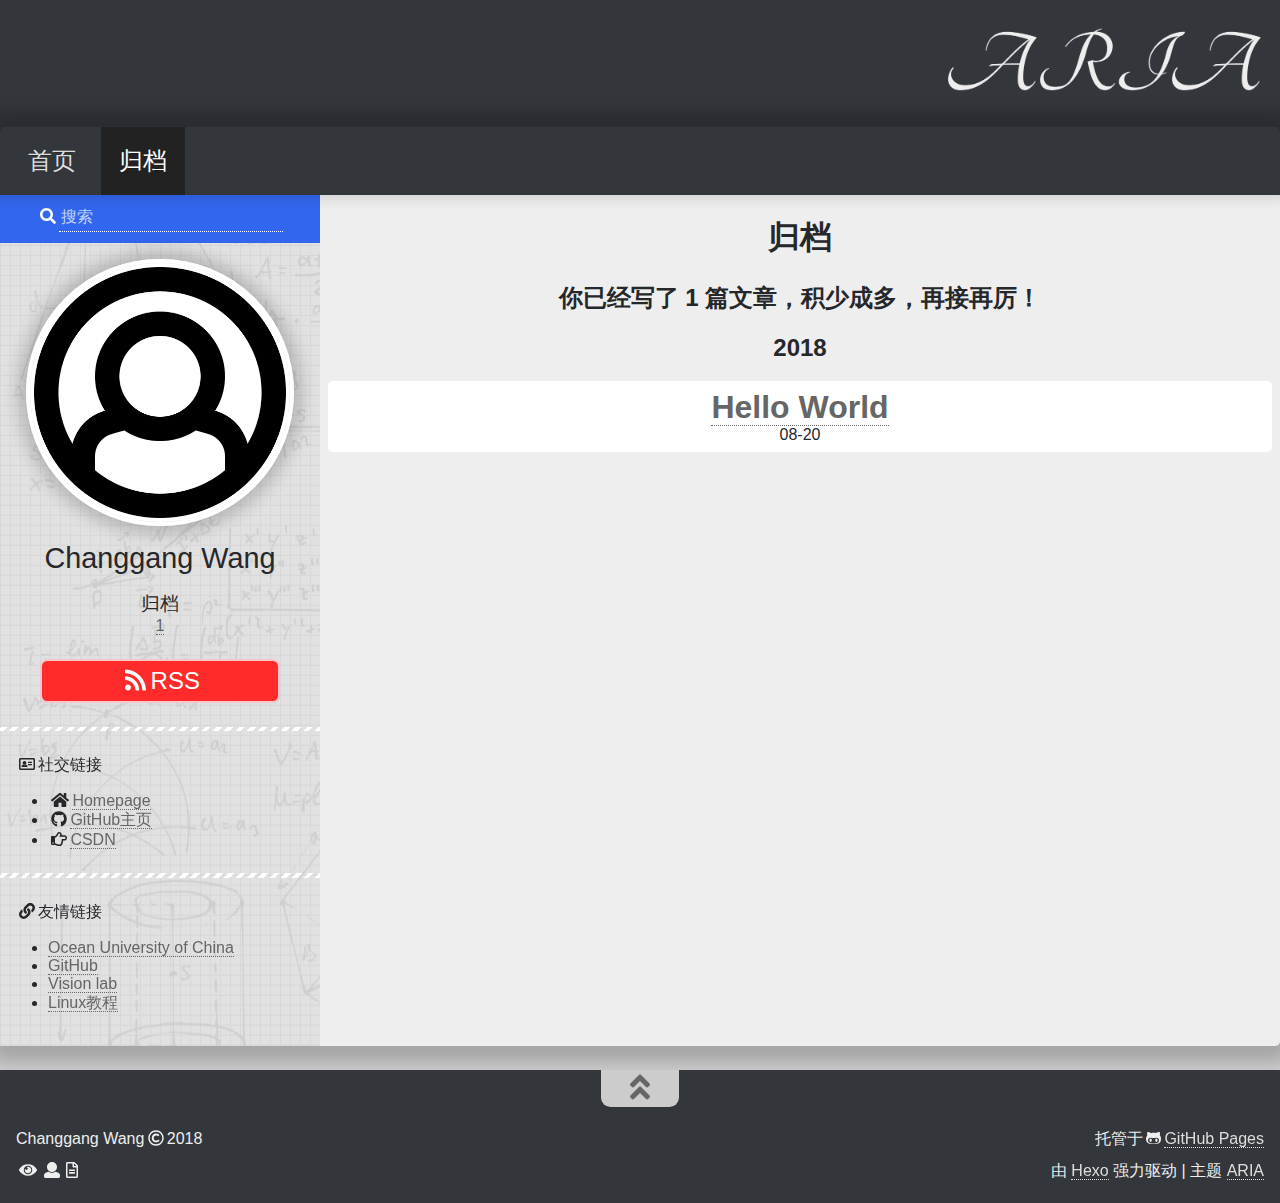
==== commit a3f12394: "Site updated: 2018-08-21 22:28:32" ====
--- a/archives/index.html
+++ b/archives/index.html
@@ -34,7 +34,7 @@
     <meta name="msapplication-config" content="/favicons/browserconfig.xml">
     
     
-    <link rel="alternate" href="/atom.xml" title="Changgang" type="application/atom+xml" />
+    <link rel="alternate" href="/atom.xml" title="" type="application/atom+xml" />
     
     
     <link rel="shortcut icon" type="image/x-icon" href="/favicons/favicon.ico">
@@ -82,7 +82,7 @@
     <script defer type="text/javascript" src="/js/index.js"></script>
     
     <script defer type="text/javascript" src="/js/custom.js"></script>
-    <title>归档 | Changgang</title>
+    <title>归档 | </title>
   </head>
   <body itemscope itemtype="http://schema.org/WebPage" lang="zh_CN"  data-spy="scroll" data-target=".list-group">
     
@@ -90,7 +90,7 @@
   <div class="container">
     <div class="header-container">
       <div class="header-title">
-        <h1 class="title"><a href="/">Changgang</a></h1>
+        <h1 class="title"><a href="/"></a></h1>
         <h2 class="subtitle"></h2>
       </div>
       
@@ -193,11 +193,11 @@
       <div><i class="far fa-address-card"></i>社交链接</p></div>
       <ul>
         
-        <li><i class="fas fa-envelope"></i><a href="mailto:youremail@youremailhost" target="_blank">E-Mail</a></li>
-        
-        <li><i class="fab fa-github"></i><a href="https://github.com/" target="_blank">GitHub</a></li>
-        
-        <li><i class="fab fa-weibo"></i><a href="https://weibo.com/" target="_blank">Weibo</a></li>
+        <li><i class="fas fa-home"></i><a href="http://cvpr.ouc.edu.cn/mem/2016wangchanggang.html" target="_blank">Homepage</a></li>
+        
+        <li><i class="fab fa-github"></i><a href="https://github.com/super-wcg" target="_blank">GitHub主页</a></li>
+        
+        <li><i class="far fa-hand-point-right"></i><a href="https://blog.csdn.net/w113691/" target="_blank">CSDN</a></li>
         
       </ul>
     </div>
@@ -208,11 +208,13 @@
       <div><i class="fas fa-link"></i>友情链接</div>
       <ul>
         
+        <li><a href="http://www.ouc.edu.cn/" target="_blank">Ocean University of China</a></li>
+        
         <li><a href="https://github.com/" target="_blank">GitHub</a></li>
         
-        <li><a href="https://developer.mozilla.org/" target="_blank">MDN</a></li>
-        
-        <li><a href="https://mozilla.github.io/nunjucks/" target="_blank">Nunjucks</a></li>
+        <li><a href="http://cvpr.ouc.edu.cn/index.html" target="_blank">Vision lab</a></li>
+        
+        <li><a href="http://www.runoob.com/linux/linux-tutorial.html" target="_blank">Linux教程</a></li>
         
       </ul>
     </div>
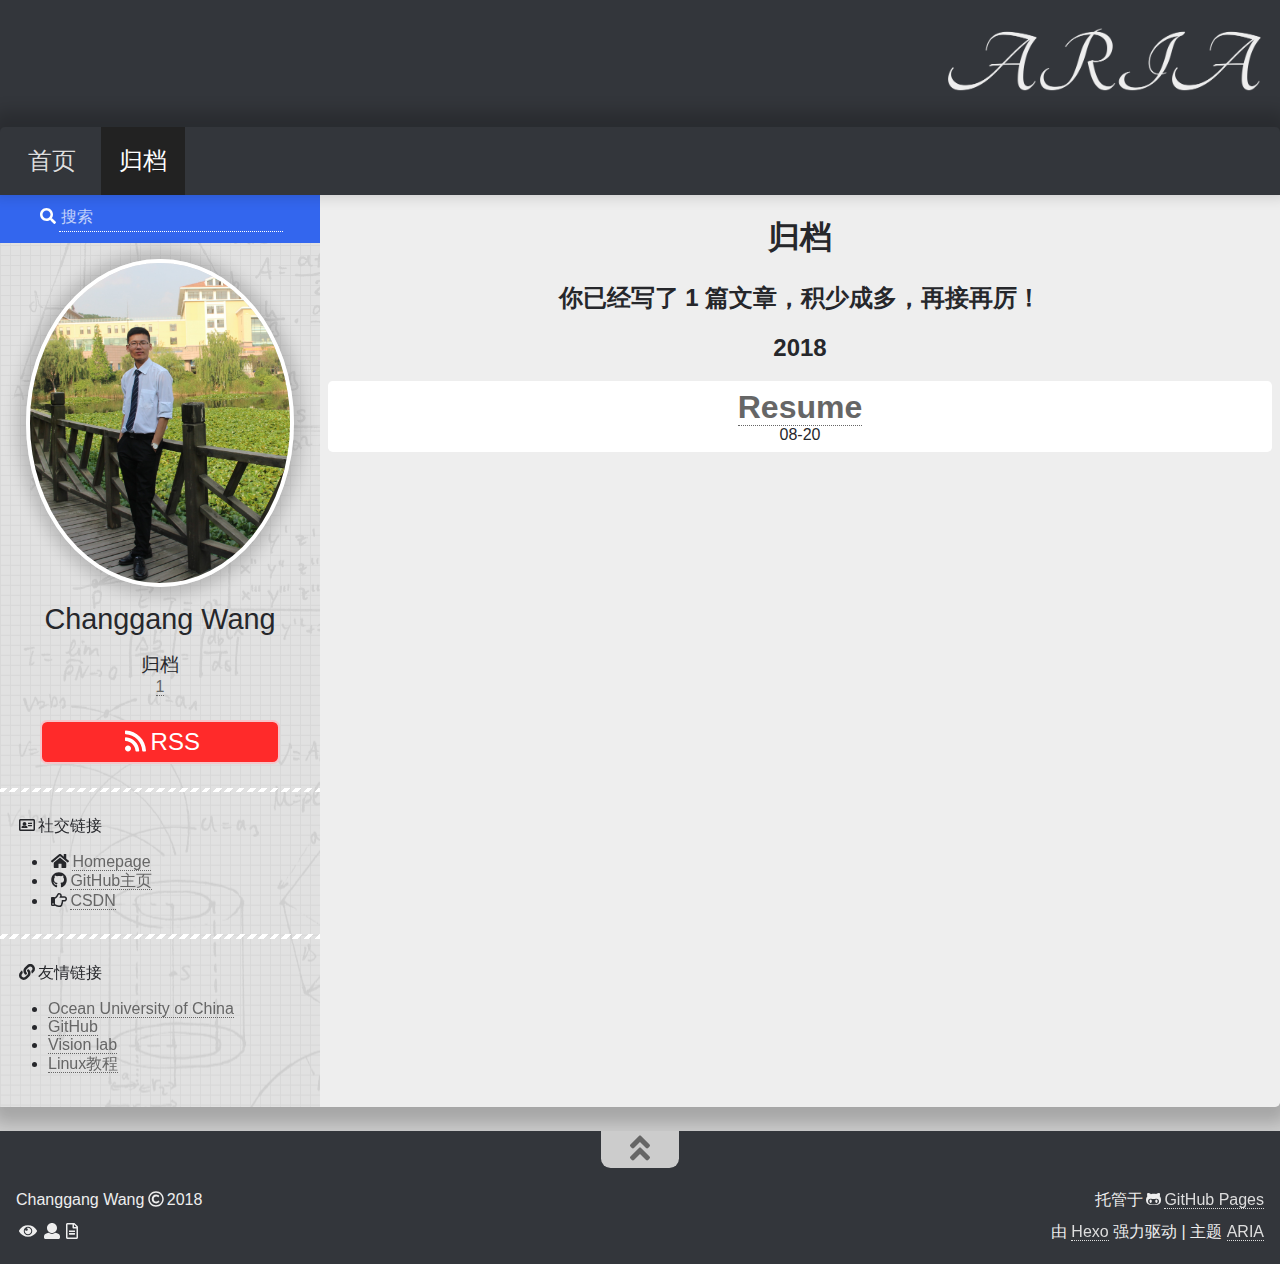
==== commit 5a444ea4: "Site updated: 2018-08-23 22:25:11" ====
--- a/archives/index.html
+++ b/archives/index.html
@@ -134,7 +134,7 @@
   <article class="article post card" itemscope itemtype="http://schema.org/Article">
     <header id="post-header" class="post-header">
       <h1 class="post-title-simple" itemprop="name headline">
-        <a class="post-title-link post-title-link-external" href="/2018/08/20/hello-world/" itemprop="url">Hello World</a>
+        <a class="post-title-link post-title-link-external" href="/2018/08/20/hello-world/" itemprop="url">Resume</a>
       </h1>
       
       <span class="post-date">
@@ -163,7 +163,7 @@
   
 <div class="info sidebar-item" id="info">
   
-  <img class="author-avatar" src="/images/avatar.png" alt="Changgang Wang">
+  <img class="author-avatar" src="/images/jianqie.jpg" alt="Changgang Wang">
   
   <h1 class="author-name">Changgang Wang</h1>
   <h2 class="author-description"></h2>
